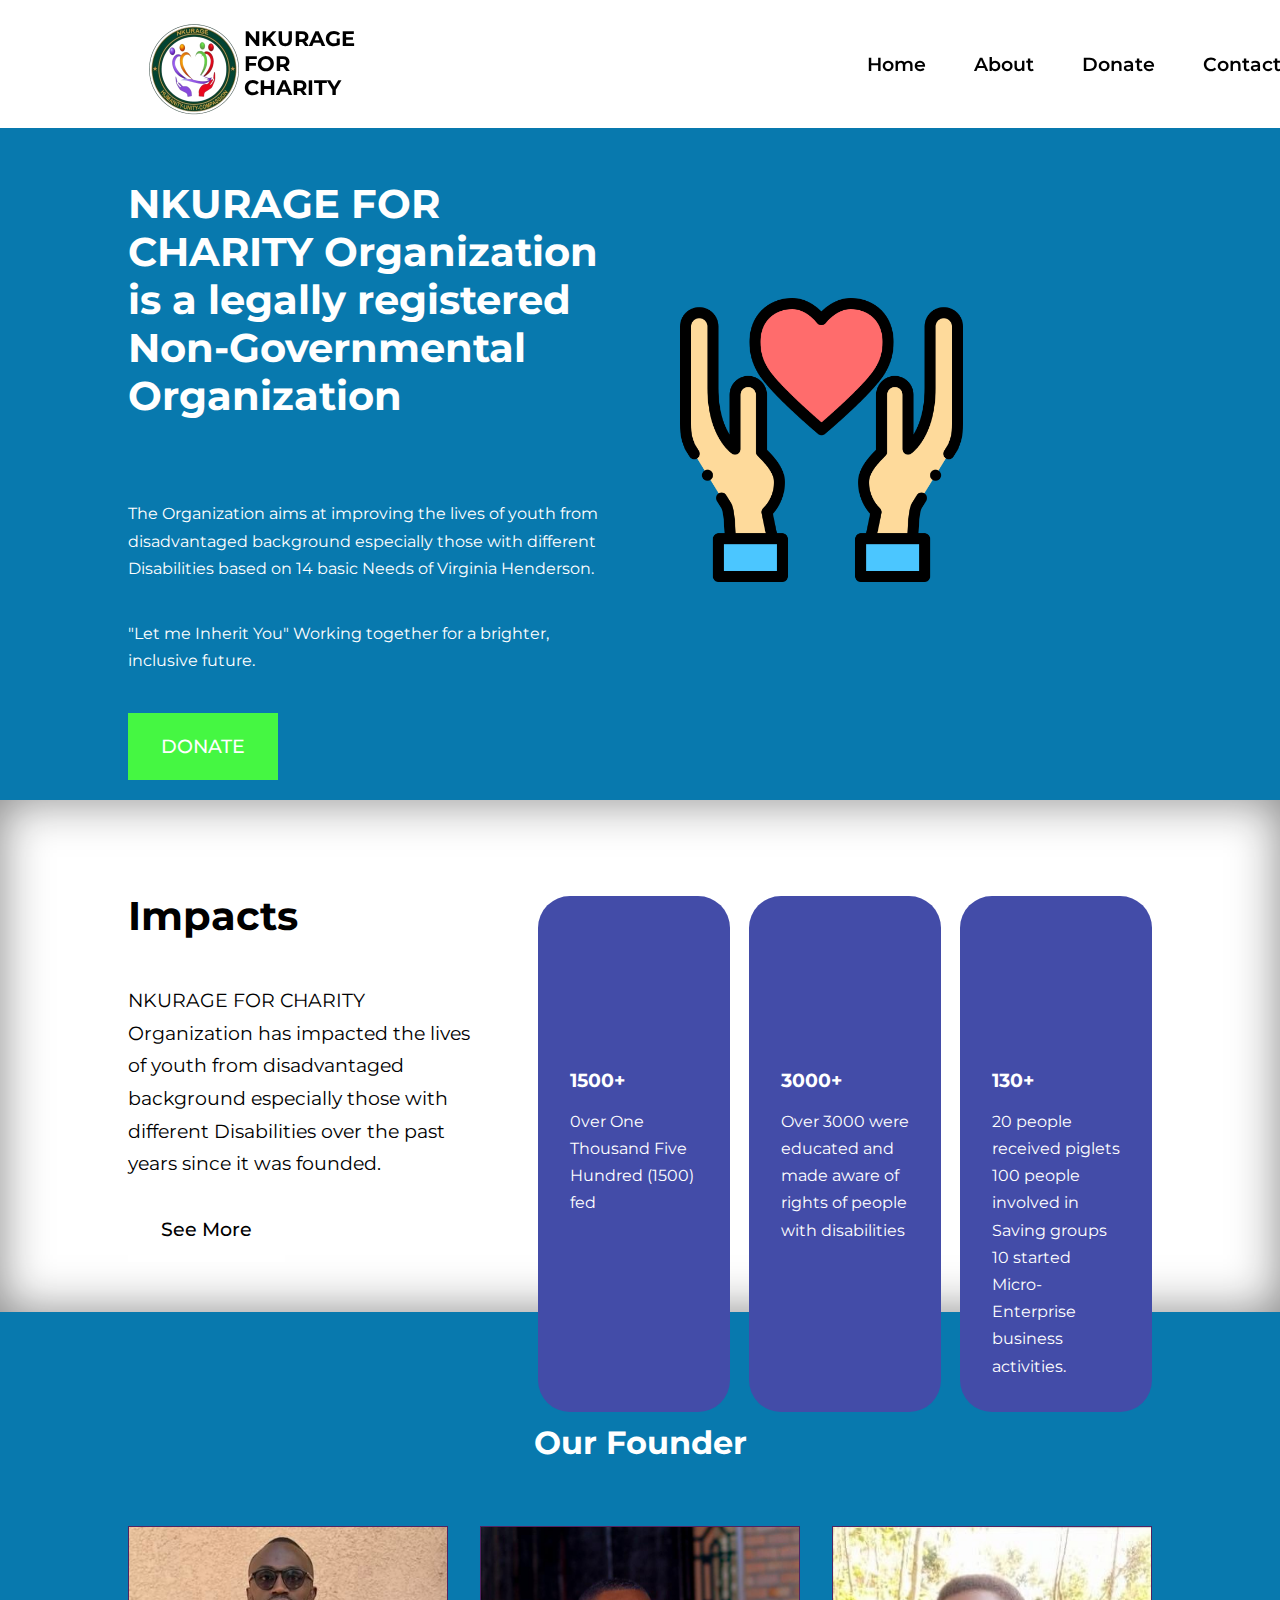
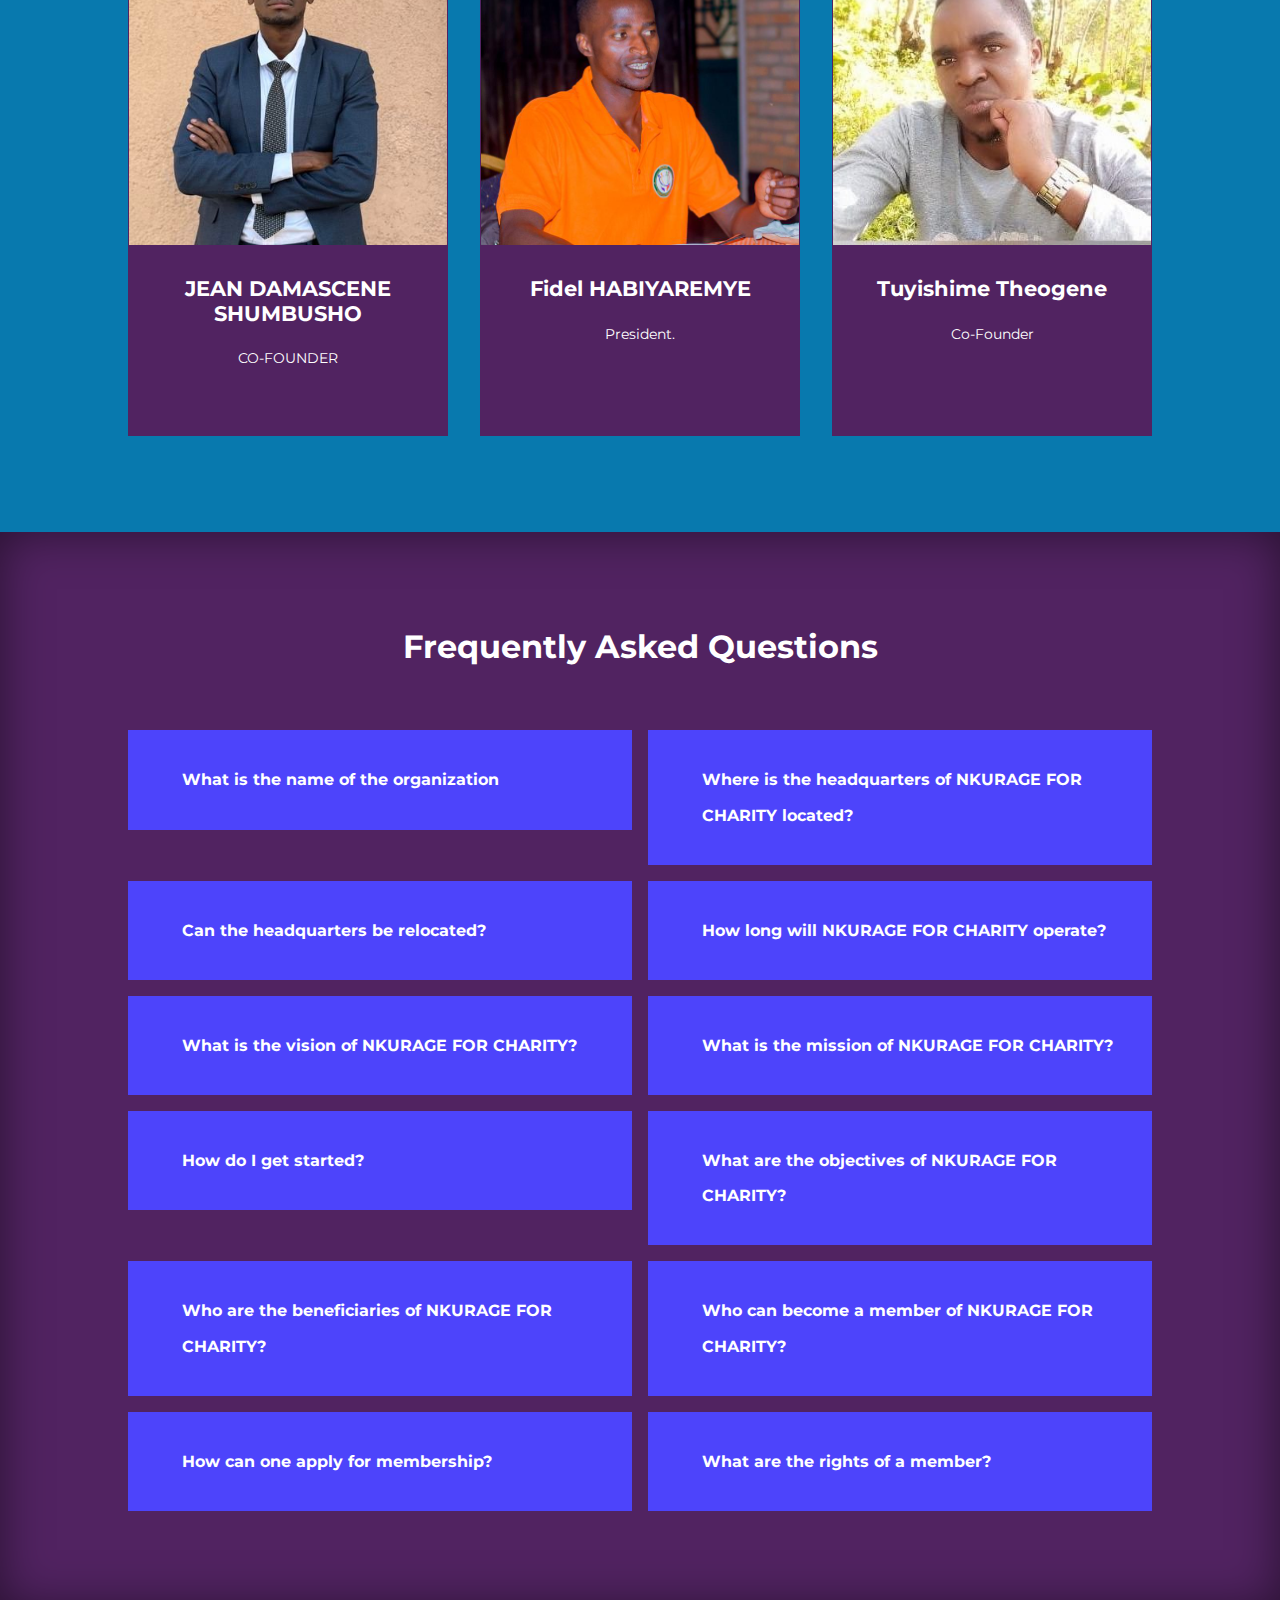
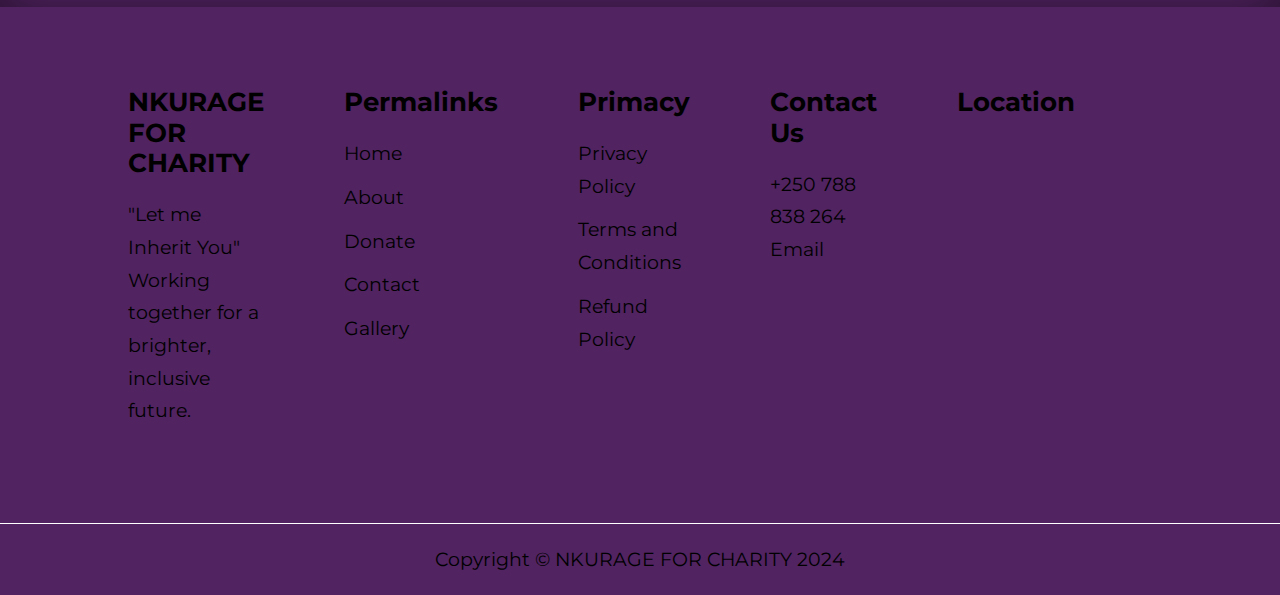
==== index.html @ 0baa81c2 "Add files via upload" ====
<!DOCTYPE html>
<html lang="en">
<head>
    <meta charset="UTF-8">
    <meta name="viewport" content="width=device-width, initial-scale=1.0">
    <title>NKURAGE FOR CHARITY</title>


    <!--ICONSCOUT CDN-->
    <link rel="stylesheet" href="https://unicons.iconscout.com/release/v2.1.6/css/unicons.css">
    <link rel="stylesheet" href="https://unicons.iconscout.com/release/v4.0.0/css/line.css">


    <!--GOOGLE FONTS MONTSERRAT-->
    <link rel="preconnect" href="https://fonts.googleapis.com">
    <link rel="preconnect" href="https://fonts.gstatic.com" crossorigin>
    <link href="https://fonts.googleapis.com/css2?family=Montserrat:ital,wght@0,100..900;1,100..900&display=swap"
     rel="stylesheet">

     <!-- SWIPER JS-->
     <link rel="stylesheet" href="https://cdn.jsdelivr.net/npm/swiper@11/swiper-bundle.min.css"/>


    <link rel="stylesheet" href="style.css">
    
    
</head>
<body>

    
    <!--=============NAVBAR==================-->
    <nav>
        <div class="container nav__container">
            <a href="index.html"><img class="logo-img" src="images/logo1.png"></a>
           <h4 class="logo-name">NKURAGE FOR CHARITY</h4>
           <ul class="nav__menu">
               <li><a href="index.html">Home</a></li>
               <li><a href="about.html">About</a></li>
               <li><a href="donate.html">Donate</a></li>
               <li><a href="contact.html">Contact</a></li>
               
           </ul>
           <button id="open-menu-btn"><i class="uil uil-bars"></i></button>
           <button id="close-menu-btn"><i class="uil uil-multiply"></i></button>
        </div>
    </nav>
    <!--==============END OF NAVBAR==================-->



     <!--=============HEADER==================-->
     <header>
        <div class="container header__container">
            <div class="header__left">
                <h1>
                    NKURAGE FOR CHARITY Organization is a legally registered Non-Governmental
                    Organization
                </h1>
                <p>
                    The Organization aims at improving the lives of youth from 
                    disadvantaged background especially those with 
                    different Disabilities based on 14 basic Needs of Virginia Henderson.
                </p>

                <p>
                    "Let me Inherit You" 
                    Working together for a brighter, inclusive future.
                </p>
                <a href="donate.html" class="btn btn-primary">DONATE</a>
            </div>

            <div class="header__right">
                <div class="header__right-img">
                    <img src="images/charity_svg.png">
                </div>
            </div>
        </div>
    </header>
      <!--============= END OF HEADER ==================-->


    
    
    <!--============= IMPACT SECTION==================-->
    <section class="categories">
        <div class="container categories__container">
            <div class="categories__left">
                <h1>Impacts</h1>
                <p>
                    NKURAGE FOR CHARITY Organization has impacted the lives 
                    of youth from disadvantaged background especially those with different Disabilities
                    over the past years since it was founded.
                </p>
                <a href="https://x.com/Nkurageforcha?t=4lK1_5icQUZsPkHS0rq67g&s=09" target="_blank" class="btn">See More</a>
            </div>

            <div class="categories__right">
                <article class="category">
                    <span class="category__icon">
                        <i class="uil uil-utensils-alt"></i>
                    </span>
                    <h5>1500+</h5>
                    <p>0ver One Thousand Five Hundred (1500) fed</p>
                </article>

                <article class="category">
                    <span class="category__icon">
                        <i class="uil uil-university"></i>
                    </span>
                    <h5>3000+</h5>
                    <p>Over 3000 were educated and made aware of rights of people with disabilities</p>
                </article>

                <article class="category">
                    <span class="category__icon">
                        <i class="uil uil-shop"></i>
                    </span>
                    <h5>130+</h5>
                    <p> 20 people received piglets
                        100 people involved in Saving groups
                        10 started Micro-Enterprise business activities. 
                    </p>
                </article>

            </div>
        </div>
    </section>
    <!--============= END OF IMPACT SECTION ==================-->


    <!--============ POPULAR COURSES SECTION ==========-->
    <section class="courses">
        <h2>Our Founder</h2>
        <div class="container courses__container">
            <article class="course">
                <div class="course__image">
                    <img src="images/CO-F.jpg">
                </div>
                <div class="course__info">
                    <h4>JEAN DAMASCENE SHUMBUSHO</h4>
                   <p>
                    CO-FOUNDER
                   </p>
                </div>
            </article>

            <article class="course">
                <div class="course__image">
                    <img src="images/P-R.jpg">
                </div>
                <div class="course__info">
                    <h4>Fidel HABIYAREMYE</h4>
                    
                   <p>
                    President.
                   </p>
                  
                </div>
            </article>

            <article class="course">
                <div class="course__image">
                    <img src="images/CO-F1.jpg">
                </div>
                <div class="course__info">
                    <h4>Tuyishime Theogene</h4>
                   <p>
                    Co-Founder
                   </p>
                </div>
            </article>
        </div>
    </section>
    <!--============ END POPULAR COURSES SECTION ==========-->




     <!--============ FREQUENTLY ASKED QUESTIONS SECTION ==========-->
     <section class="faqs">
        <h2>Frequently Asked Questions</h2>
        <div class="container faqs__container">
            <article class="faq">
                <div class="faq__icon">
                    <i class="uil uil-plus"></i>
                </div>
                <div class="question__answer">
                    <h4>What is the name of the organization</h4>
                    <p>
                        The organization is called NKURAGE FOR CHARITY
                    </p>
                </div>
            </article>

            <article class="faq">
                <div class="faq__icon">
                    <i class="uil uil-plus"></i>
                </div>
                <div class="question__answer">
                    <h4>Where is the headquarters of NKURAGE FOR CHARITY located?</h4>
                    <p>
                        The headquarters is located in Gitwa Cell, Tumba Sector, Huye District, 
                        Southern Province.
                    </p>
                </div>
            </article>

            <article class="faq">
                <div class="faq__icon">
                    <i class="uil uil-plus"></i>
                </div>
                <div class="question__answer">
                    <h4>Can the headquarters be relocated?</h4>
                    <p>
                        Yes, it can be transferred to any other place in 
                        Rwanda by the decision of 2/3 of the General Assembly.

                    </p>
                </div>
            </article>

            <article class="faq">
                <div class="faq__icon">
                    <i class="uil uil-plus"></i>
                </div>
                <div class="question__answer">
                    <h4>How long will NKURAGE FOR CHARITY operate?</h4>
                    <p>
                        The organization is established for an indefinite period.
                    </p>
                </div>
            </article>

            <article class="faq">
                <div class="faq__icon">
                    <i class="uil uil-plus"></i>
                </div>
                <div class="question__answer">
                    <h4>What is the vision of NKURAGE FOR CHARITY?</h4>
                    <p>
                        The vision is to improve the lives of youth and children, 
                        especially those with disabilities, based on the 14 basic 
                        needs of Virginia Henderson.

                    </p>
                </div>
            </article>

            <article class="faq">
                <div class="faq__icon">
                    <i class="uil uil-plus"></i>
                </div>
                <div class="question__answer">
                    <h4>What is the mission of NKURAGE FOR CHARITY?</h4>
                    <p>
                        Visit the home page of our Website
                        and click the "Get Started" button
                        and enroll in different courses.
                    </p>
                </div>
            </article>

            <article class="faq">
                <div class="faq__icon">
                    <i class="uil uil-plus"></i>
                </div>
                <div class="question__answer">
                    <h4>How do I get started?</h4>
                    <p>
                        The mission is to provide constructive empowerment for sustainable development 
                        projects related to the rights of children, especially those with disabilities, 
                        to change their lives.
                    </p>
                </div>
            </article>

            <article class="faq">
                <div class="faq__icon">
                    <i class="uil uil-plus"></i>
                </div>
                <div class="question__answer">
                    <h4>What are the objectives of NKURAGE FOR CHARITY?</h4>
                    <p>
                        The objectives include increasing awareness of the rights of 
                        people with disabilities, helping children evaluate aspects of the 
                        human mind, and assisting them in finding essentials in their daily lives.
                    </p>
                </div>
            </article>

            <article class="faq">
                <div class="faq__icon">
                    <i class="uil uil-plus"></i>
                </div>
                <div class="question__answer">
                    <h4>Who are the beneficiaries of NKURAGE FOR CHARITY?</h4>
                    <p>
                        The beneficiaries are youth and underprivileged children, 
                        especially those with disabilities.
                    </p>
                </div>
            </article>

            <article class="faq">
                <div class="faq__icon">
                    <i class="uil uil-plus"></i>
                </div>
                <div class="question__answer">
                    <h4>Who can become a member of NKURAGE FOR CHARITY?</h4>
                    <p>
                        The organization consists of members who initiated the idea, 
                        those who joined later, and honorary members approved by the General Assembly.
                    </p>
                </div>
            </article>
            <article class="faq">
                <div class="faq__icon">
                    <i class="uil uil-plus"></i>
                </div>
                <div class="question__answer">
                    <h4>How can one apply for membership?</h4>
                    <p>
                        An applicant must write a letter to the President of the Executive 
                        Committee and submit it to the General Assembly for approval.
                    </p>
                </div>
            </article>
            <article class="faq">
                <div class="faq__icon">
                    <i class="uil uil-plus"></i>
                </div>
                <div class="question__answer">
                    <h4>What are the rights of a member?</h4>
                    <p>
                        Members have the right to vote, attend meetings, and be informed of 
                        all organization activities.
                    </p>
                </div>
            </article>
        </div>
    </section>
    <!--============ END FREQUENTLY ASKED QUESTIONS SECTION ==========-->


    
    <!--============ FOOTER SECTION ==========-->
    <footer>
        <div class="container footer__container">
            <div class="footer__1">
                <a href="index.html" class="footer__logo"><h4>NKURAGE FOR CHARITY</h4></a>
                <p>
                    "Let me Inherit You"  Working together for a brighter, inclusive future.
                </p>
            </div>

            <div class="footer__2">
                <h4>Permalinks</h4>
                <ul class="permalinks">
                    <li><a href="index.html">Home</a></li>
                    <li><a href="about.html">About</a></li>
                    <li><a href="donate.html">Donate</a></li>
                    <li><a href="contact.html">Contact</a></li>
                    <li><a href="gallery.html">Gallery</a></li>
                </ul>
            </div>

            <div class="footer__3">
                <h4>Primacy</h4>
                <ul class="privacy">
                    <li><a href="privacy-policy.html">Privacy Policy</a></li>
                    <li><a href="terms-and-conditions.html">Terms and Conditions</a></li>
                    <li><a href="refund-policy.html">Refund Policy</a></li>
                </ul>
            </div>

            <div class="footer__4">
                <h4>Contact Us</h4>
                <div>
                    <p>+250 788 838 264</p>
                    <a href="mailto:fnkurage.org@gmail.com">Email</a> 
                </div>
                <ul class="footer__socials">
                    <li>
                        <a href="https://www.facebook.com/profile.php?id=100079699895119&mibextid=ZbWKwL" target="_blank"><i class="uil uil-facebook-f"></i></a>
                    </li>
                    <li>
                        <a href="#"><i class="uil uil-instagram-alt"></i></a>
                    </li>
                    <li>
                        <a href="https://x.com/Nkurageforcha?t=4lK1_5icQUZsPkHS0rq67g&s=09" target="_blank"><i class="uil uil-twitter"></i></a>
                    </li>
                    <li>
                        <a href="https://www.linkedin.com/in/nkurage-focha-132544243?utm_source=share&utm_campaign=share_via&utm_content=profile&utm_medium=android_app" target="_blank"><i class="uil uil-linkedin-alt"></i></a>
                    </li>
                </ul>
            </div>

            <div class="footer__3">
                <h4>Location</h4>
                <iframe src="https://www.google.com/maps/embed?pb=!1m18!1m12!1m3!1d510291.3870040892!2d29.592622504720115!3d-2.2829909500322323!2m3!1f0!2f0!3f0!3m2!1i1024!2i768!4f13.1!3m3!1m2!1s0x19c30b9d1957e9d9%3A0xa012b671e53b4bbf!2sTumba%20Sector%20Office!5e0!3m2!1sen!2srw!4v1720086766982!5m2!1sen!2srw" width="200" height="150" style="border:0;" allowfullscreen="" loading="lazy" referrerpolicy="no-referrer-when-downgrade"></iframe>
            </div>
        </div>

        <div class="footer__copyright">
            <small>Copyright &copy; NKURAGE FOR CHARITY 2024</small>
        </div>

    </footer>
    <!--============ END OF FOOTER SECTION ==========-->

    <script src="main.js"></script>

</body>
</html>
---- style.css ----
* {
    margin: 0;
    padding: 0;
    border: 0;
    outline: 0;
    text-decoration: none;
    list-style: none;
    box-sizing: border-box;
}

:root {
    --color-primary: #4d44fb;
    --color-success: #0879ae;
    --color-yello: #f7c94b;
    --color-danger: #45f742;
    --color-white: #fff;
    --color-light: rgba(255, 255, 225, 0.7);
    --color-black: #000;
    --color-bg: #1f2641;
    --color-bg1: #512361;
    --color-bg2: #434ca8;
    --color-bg: #1f2641;

    --container-width-lg:80%;
    --container-width-md:90%;
    --container-width-sm:94%;

    --transition: all 400ms ease;   
}

body {
    font-family: 'Montserrat', sans-serif;
    line-height: 1.7;
    color: var(--color-white);
    background: var(--color-success);
}

.container {
    width: var(--container-width-lg);
    margin:0 auto; 
}

section {
    padding: 6rem 0;
}

section h2 {
    text-align: center;
    margin-bottom: 4rem;
}

h1, h2, h3, h4, h5{
    line-height: 1.2;
}

h1 {
    font-size: 2.5rem;
}

h2 {
    font-size: 2rem;
}
h3 {
    font-size: 1.6rem;
}
h4 {
    font-size: 1.3rem;
}

a {
    color: var(--color-white);
}

img {
    width: 100%;
    display: block;
    object-fit: cover;
}

.btn {
    display: inline-block;
    background: var(--color-white);
    color: var(--color-black);
    padding: 1rem 2rem;
    border: 1px solid transparent;
    font-weight: 500;
    transition: var(--transition);
    font-size: 1.2rem;
}

.btn:hover {
    background: transparent;
    color: var(--color-black);
    border-color: var(--color-black);
    border-radius: 10px;
}

.btn-primary {
    background: var(--color-danger);
    color: var(--color-white);
}


/*========================= NAVBAR ======================*/
nav {
    background: var(--color-white);
    width: 100vw;
    height: 8rem;
    position: fixed;
    top: 0;
    z-index: 11;
}

/*change navbar styles on scroll using javascript*/
/* .window-scroll {
    background: var(--color-primary);
    box-shadow: 0 1rem 2rem rgba(0, 0, 0, 0.2);
} */

.nav__container {
    height: 100%;
    display: flex;
    justify-content: space-between;
    align-items: center;
}

nav button {
    display: none;
}

#open-menu-btn {
    color: var(--color-black);
}

#close-menu-btn {
    color: var(--color-black);
}

.nav__menu {
    display: flex;
    align-items: center;
    gap: 3rem;
}

.logo-img {
    width: 100px;
    margin: 0.8rem 0 0 1rem;

}

.logo-name {
    color: var(--color-black);
    margin-right: 50%;
}

.nav__menu a {
    font-size: 1.2rem;
    font-weight: 600;
    transition: var(--transition);
    color: var(--color-black);
}

.nav__menu a:hover {
    color: var(--color-primary);
}

/* ========== HEADER ========== */
header {
    position: relative;
    top: 5rem;
    overflow: hidden;
    height: 80vh;
    margin-bottom: 5rem;
}

.header__container {
    display: grid;
    grid-template-columns: 1fr 1fr;
    align-items: center;
    gap: 5rem;
    height: 100%;
}
.header__left {
    margin-top: 5rem;
}
.header__left p {
    margin: 1rem 0 2.4rem;
}

.header__left h1 {
    margin-bottom: 5rem;
}

.header__right-img img {
    width: 60%;
}

/* ========================= IMPACTS ====================== */
.categories {
    background: var(--color-white);
    height: 32rem;
    box-shadow: inset 0 0 3rem rgba(13, 13, 13, 0.5);
}

.categories h1 {
    line-height: 1;
    margin-bottom: 3rem;
}

.categories__container {
    display: grid;
    grid-template-columns: 40% 60%;
}

.categories__left {
    margin-right: 4rem;
}

.categories__left p {
    margin: 1rem 0 1rem;
    color: var(--color-black);
    font-size: 1.2rem;
}

.categories__left h1 {
    color: var(--color-black);
}

.categories__right {
    display: grid;
    grid-template-columns: repeat(3, 1fr);
    gap: 1.2rem;
    
}

.category {
    background: var(--color-bg2);
    padding: 2rem;
    border-radius: 2rem;
    transition: var(--transition)
}

.category:hover {
    box-shadow: 0 3rem 3rem rgba(0, 0, 0, 0.3);
    z-index: 1;
}

.category__icon {
    padding: 0.7rem;
    font-size: 4rem;
    
    
}

.category h5 {
    margin: 2rem 0 1rem;
    font-size: 1.2rem;
    
}

.category p {
    font-size: 1rem;
}


/* ========================= POPULAR COURSES ====================== */
.courses {
    margin-top: 1rem;
}

.courses__container {
    display: grid;
    grid-template-columns: repeat(3, 1fr);
    gap: 2rem;
}

.course {
    background: var(--color-bg1);
    text-align: center;
    border: 1px solid transparent;
    transition: var(--transition);
}

.course:hover {
    background: transparent;
    border-color: var(--color-primary);
}

.course__info {
    padding: 2rem;
}

.course__info p {
    margin: 1.2rem 0 2rem;
    font-size: 0.9rem;
}


/* ========================= FREQUENTLY ASKED QUESTION ====================== */
.faqs {
    background: var(--color-bg1);
    box-shadow: inset 0 0 3rem rgba(0, 0, 0, 0.5);
}

.faqs__container {
    display: grid;
    grid-template-columns: 1fr 1fr;
    gap: 1rem;
}
.faq {
    padding: 2rem;
    display: flex;
    align-items: center;
    gap: 1.4rem;
    height: fit-content;
    background: var(--color-primary);
    cursor: pointer;
}

.faq h4 {
    font-size: 1rem;
    line-height: 2.2;
}

.question__answer {
    font-size: 1.1rem;
}

.faq__icon {
    align-self: flex-start;
    font-size: 1.2rem;
}

.faq p {
    margin-top: 0.8rem;
    display: none;
}

.faq.open p {
    display: block;
}


/* ========================= FOOTER ====================== */
footer {
    background: var(--color-bg1);
    padding-top: 5rem;
    font-size: 0.9rem;
}

.footer__container {
    display: grid;
    grid-template-columns: repeat(5, 1fr);
    gap: 5rem;
}

.footer__container > div h4 {
    margin-bottom: 1.2rem;
}

.footer__1 p {
    margin: 0 0 2rem;
    color: var(--color-black);
    font-size: 1.2rem;
}

.permalinks li a {
    color: var(--color-black);
    font-size: 1.2rem;
}

.footer__2 h4 {
    color: var(--color-black);
    font-size: 1.6rem;
}

.footer__3 li a {
    color: var(--color-black);
    font-size: 1.2rem;
}

.footer__3 h4 {
    color: var(--color-black);
    font-size: 1.6rem;
}

.footer__4 p  {
    color: var(--color-black);
    font-size: 1.2rem;
}

.footer__4 a  {
    color: var(--color-black);
    font-size: 1.2rem;
}

.footer__4 a:hover  {
    text-decoration: underline;
}

.footer__logo h4 {
    color: var(--color-black);
    font-size: 1.6rem;
}

.footer__4 h4 {
    color: var(--color-black);
    font-size: 1.6rem;
}

.footer__4 li a {
    color: var(--color-black);
}

footer ul li {
    margin-bottom: 0.7rem;
}

.footer__copyright small {
    color: var(--color-black);
    font-size: 1.2rem;
}

footer ul li a:hover {
    text-decoration: underline;
}

.footer__socials {
    display: flex;
    gap: 1rem;
    font-size: 1.7rem;
    margin-top: 2rem;
}

.footer__copyright {
    text-align: center;
    margin-top: 4rem;
    padding: 1.2rem 0;
    border-top: 1.5px solid var(--color-white);
}





/* ========== ABOUT PAGE [MISSION AND VISION] ============ */
.about__achievements {
    margin-top: 6rem;
}

.about__achievements-left {
    margin-top: 7rem;
}

.about__achievements-container {
    display: grid;
    grid-template-columns: 40% 60%;
    gap: 5rem;
}

.about__achievements-right > p {
    margin: 1.6rem 0 2.5rem;
    font-size: 1.5rem;
}

.achievements__cards {
    display: grid;
    grid-template-columns: repeat(3, 1fr);
    gap: 1.5rem;
}

.achievement__card {
    background: var(--color-bg1);
    padding: 1.6rem;
    border-radius: 1rem;
    text-align: center;
    transition: var(--transition);
} 

.achievement__card:hover {
    background: var(--color-bg2);
    box-shadow: 0 3rem 3rem rgba(0, 0, 0, 0.3);
}

.achievement__icon {
    background: var(--color-danger);
    padding: 0.6rem;
    border-radius: 1rem;
    display: inline-block;
    margin-bottom: 2rem;
    font-size: 2rem;
}

.achievement__card:nth-child(2) .achievement__icon {
    background: var(--color-success);
}

.achievement__card:nth-child(3) .achievement__icon {
    background: var(--color-primary);
}

.achievement__card p {
    margin-top: 1rem;
}


/* ========== OUR STORY ============ */
.our__story {
    margin-top: 6rem;
    background: var(--color-bg1);
}

.our__story1 > p {
    font-size: 1.3rem;
    margin-top: 1rem;
    color: var(--color-whitew);
}


/*======== CONTACT ========*/

.contact__container {
    background: var( --color-bg1);
    padding: 4rem;
    display: grid;
    grid-template-columns: 40% 60%;
    gap: 4rem;
    height: 35em;
    margin: 9rem auto;
    border-radius: 1rem;
}

/* ===== ASIDE ==== */
.contact__aside {
    background: var(--color-success);
    padding: 3rem;
    border-radius: 1rem;
    position: relative;
    bottom: 10rem;
}

.aside__image {
    width: 12rem;
    margin-bottom: 2rem;
}

.contact__aside h2 {
    text-align: left;
    margin-bottom: 1rem;
}

.contact__aside p {
    font-size: 0.9rem;
    margin-bottom: 2rem;
}

.contact__details li {
    display: flex;
    gap: 1rem;
    text-align: center;
    margin-bottom: 1rem;
}

.contact__socials {
    display: flex;
    gap: 0.8rem;
    margin-top: 3rem;
}

.contact__socials a {
    background: var(--color-bg1);
    color: black;
    padding: 1rem;
    border-radius: 50%;
    font-size: 1.7rem;
    transition: var(--transition);
}

.contact__socials a:hover {
    background: transparent;
}

/* ===== FORM ==== */
.contact__form {
    display: flex;
    flex-direction: column;
    gap: 1.2rem;
    margin-right: 4rem;
}

.form__name {
    display: flex;
    gap: 1.2rem;
}

.contact__form input[type="text"] {
    width: 50%;
}

input, textarea {
    width: 100%;
    padding: 1rem;
    background: rgb(148, 148, 148);
    color: var(--color-white);
    font-size: 1.2rem;
    
}

.contact__form .btn {
    width: max-content;
    cursor: pointer;
    
}

/* ======== OUR TEAM SECTION STYLES ============ */
.team {
    background: var(--color-success);
    box-shadow: inset 0 0 3rem rgba(0, 0, 0, 0.5);
}

.team__container {
    display: grid;
    grid-template-columns: repeat(3, 1fr);
    gap: 2rem;
}

.team__member {
    background: var(--color-bg1);
    padding: 2rem;
    border: 1px solid transparent;
    transition: var(--transition);
    position: relative;
    overflow: hidden;
    border-radius: 1rem;
}

.team__member:hover {
    background: transparent;
    border-color: var(--color-primary);
}

.team__member-image {
    filter: saturate(0);
}

.team__member:hover .team__member-image {
    filter: saturate(1);
}

.team__member .team__member-info p{
    color: var(--color-black);
    font-size: 1.1rem;
    font-weight: 500;
}

.team__member-info * {
    text-align: center;
    margin-top: 1.4rem;
}

.team__member-info p {
    color: var(--color-light);
}

.team__member-socials {
    position: absolute;
    top: 50%;
    transform: translateY(-50%);
    right: -100%;
    display: flex;
    flex-direction: column;
    background: var(--color-primary);
    border-radius: 1rem 0 0 1rem;
    box-shadow: -2rem 0 2rem rgba(0, 0, 0, 0.3) ;
    transition: var(--transition);
}

.team__member:hover .team__member-socials {
    right: 0;
}

.team__member-socials a {
    padding: 1rem;
}


/*=========== DONATE SECTION ============*/
.image{
    display: flex;
    justify-content: center;
    align-items: center;
    height: 90vh;
}

.image img {
    max-width: 50%;
}

.button__d {
    display: flex;
    justify-content: center;
    align-items: center;
}

.donate__btn {
    padding: 1.5rem;
    font-size: 1.2rem;
    border-radius: 1rem;
    background-color: var(--color-bg1);
    color: var(--color-white);
    font-weight: 550;
    transition: var(--transition);
}

.donate__btn:hover {
    border-radius: 1.5rem;
    cursor: pointer;
}

.opt {
    display: flex;
    justify-content: center;
    align-items: center;
}

.dot {
    display: flex;
    justify-content: center;
    align-items: center;
}

.dot_bnt {
    padding: 1.2rem;
    font-size: 1.2rem;
    border-radius: 1rem;
    transition: var(--transition);
}

.dot_bnt:hover {
    background-color: var(--color-bg1);
    cursor: pointer;
    border-radius: 1.5rem;
    color: var(--color-white);
}

.form__donate {
    display: flex;
    flex-direction: column;
    gap: 1.2rem;
    margin-right: 4rem;
}

/* ===== PRIVICY POLICY ====== */
.priv-policy_head {
    background: var(--color-bg1);
}

.p-p_head {
    margin-top: 15rem;
 
}

.p-p_head h1 {
    font-size: 4rem;
    font-weight: 450;
    letter-spacing: 0.4rem;
}
/*---privicy policy body ----*/
.priv-policy_body {
    background: var(--color-white);
}

.intro {
    color: var(--color-black);
}

.intro h5 {
    margin-bottom: 1.5rem;
    font-weight: 450;
    letter-spacing: 0.2rem;
    font-size: 2rem;
    color: var(--color-bg1);
    
}

.intro p {
    font-size: 1.3rem;
    font-weight: 450;
}

.info h5 {
    margin-bottom: 1.5rem;
    font-weight: 450;
    letter-spacing: 0.2rem;
    font-size: 2rem;
    color: var(--color-black);
}

.info {
    color: var(--color-black);
}

.info h4 {
    font-size: 1.7rem;
    font-weight: 500;
    margin-bottom: 1rem;
    text-decoration: underline;
}

.info p {
    font-size: 1.3rem;
    font-weight: 450;
}

.info p span {
    font-size: 1.3rem;
    font-weight: 600;
    color: var(--color-bg1);
}

.info a {
    color: var(--color-bg1);
    text-decoration: underline;
    font-weight: 600;
}


/* ===== TERMS AND CONDITIONS ====== */
.terms-condition_head {
    background: var(--color-bg1);
}

.t-c_head {
    margin-top: 15rem;
 
}

.t-c_head h1 {
    font-size: 4rem;
    font-weight: 450;
    letter-spacing: 0.4rem;
}
/*---privicy policy body ----*/
.terms-condition_body {
    background: var(--color-white);
}

.terms-condi {
    color: var(--color-black);
}

.terms-condi h5 {
    margin-bottom: 1.5rem;
    font-weight: 450;
    letter-spacing: 0.2rem;
    font-size: 2rem;
    color: var(--color-bg1);
    
}

.terms-condi p {
    font-size: 1.3rem;
    font-weight: 450;
}

.t-c-info h5 {
    margin-bottom: 1.5rem;
    font-weight: 450;
    letter-spacing: 0.2rem;
    font-size: 2rem;
    color: var(--color-black);
}

.t-c-info {
    color: var(--color-black);
}


.t-c-info p {
    font-size: 1.3rem;
    font-weight: 450;
}

.t-c-info p span {
    font-size: 1.3rem;
    font-weight: 600;
    color: var(--color-bg1);
}

.t-c-info a {
    color: var(--color-bg1);
    text-decoration: underline;
    font-weight: 600;
}

/* ===== REFUND POLICY ====== */
.refund-policy_head {
    background: var(--color-bg1);
}

.r-p_head {
    margin-top: 15rem;
}

.r-p_head h1 {
    font-size: 4rem;
    font-weight: 450;
    letter-spacing: 0.4rem;
}
/*---privicy policy body ----*/
.refund-policy_body {
    background: var(--color-white);
}

.r-p-intro {
    color: var(--color-black);
}

.r-p-intro h5 {
    margin-bottom: 1.5rem;
    font-weight: 450;
    letter-spacing: 0.2rem;
    font-size: 2rem;
    color: var(--color-bg1);
    
}

.r-p-intro p {
    font-size: 1.3rem;
    font-weight: 450;
}

.r-p-info h5 {
    margin-bottom: 1.5rem;
    font-weight: 450;
    letter-spacing: 0.2rem;
    font-size: 2rem;
    color: var(--color-black);
}

.r-p-info {
    color: var(--color-black);
}

.r-p-info h4 {
    font-size: 1.7rem;
    font-weight: 500;
    margin-bottom: 1rem;
    text-decoration: underline;
}

.r-p-info p {
    font-size: 1.3rem;
    font-weight: 450;
}

.r-p-info span {
    font-size: 1.3rem;
    font-weight: 600;
    color: var(--color-bg1);
}

.r-p-info a {
    color: var(--color-bg1);
    text-decoration: underline;
    font-weight: 600;
}

/*===== Gallery ====== */
.gallery_head {
    background: var(--color-bg1);
}

.gall_head {
    margin-top: 15rem;
}

.gall {
    margin-top: 1.5rem;
}

.gallery_container {
    display: grid;
    grid-template-columns: repeat(5, 1fr);
    gap: 1rem;
    
}

.gallery {
    background: var(--color-white);
    
}

.gall_img img {
    border-radius: 1.5rem;
}

.gall_img:hover {
    cursor: pointer;
}






/* ================ MEDIA QUERIES (TABLETS) ==============*/
@media screen and (max-width: 1024px) {
    .container {
        width: var(--container-width-md);
    }

    h1 {
        font-size: 2.2rem;
    }

    h2 {
        font-size: 1.7rem;
    }

    h3 {
        font-size: 1.4rem;
    }

    h4 {
        font-size: 1.2rem;
    }

    /*========= NAVBAR ===========*/
    nav button {
        display: inline-block;
        background: transparent;
        font-size: 1.8rem;
        color: var(--color-white);
        cursor: pointer;
    }

    nav button#close-menu-btn {
        display: none;
    }

    .nav__menu {
        position: fixed;
        top: 5rem;
        right: 5%;
        height: fit-content;
        width: 18rem;
        flex-direction: column;
        gap: 0;
        display: none;
    }

    .nav__menu li {
        width: 100%;
        height: 5.8rem;
        animation: animateNavItems 400ms linear forwards;
        transform-origin: top right;
        opacity: 0;
    }

    .nav__menu li:nth-child(2) {
        animation-delay: 200ms;
    }

    .nav__menu li:nth-child(3) {
        animation-delay: 400ms;
    }

    .nav__menu li:nth-child(4) {
        animation-delay: 600ms;
    }

    @keyframes animateNavItems {
        0% {
            transform: rotateZ(-90deg) rotateX(90deg) scale(0.1);
        }
        100% {
            transform: rotateZ(0) rotateX(0) scale(1);
            opacity: 1;
        }
    }

    .nav__menu li a {
        background: var(--color-primary);
        box-shadow: -4rem 6rem 18rem rgba(0, 0, 0, 0.6);
        width: 100%;
        height: 100%;
        display: grid;
        place-items: center;
    }

    .nav__menu li a:hover {
        background: var(--color-bg2);
        color: var(--color-white);
    }

      /*========= HEADER ===========*/
      header {
        height: 87vh;
        margin-bottom: 3rem;
      }

      .header__container {
        gap: 3rem;
        padding-bottom: 2rem;
      }

      .header__left h1 {
        font-size: 1.2rem;
        margin-bottom: 2rem;
      }

      /*========= CATEGORIES ===========*/
      .categories {
        height: auto;
      }

      .categories__container {
        grid-template-columns: 1fr;
        gap: 3rem;
      }

      .categories__left {
        margin-right: 0;
      }

      /*========= POPULAR COURSES ===========*/
      .courses {
        margin-top: 0;
      }

      .courses__container {
        grid-template-columns: 1fr 1fr;
      }

      .gallery {
        margin-top: 0;
      }

      .gallery__container {
        grid-template-columns: 1fr 1fr;
      }

      /*========= FREQUENTLY ASKED QUESTIONS ===========*/
      .faqs__container {
        grid-template-columns: 1fr;
      }

      .faq {
        padding: 1.5rem;
      }

      /*========= FOOTER ===========*/
      .footer__container {
        grid-template-columns: 1fr 1fr;
      }
}

/*========= MEDIA QUERIES (PHONES) ===========*/
@media screen and (max-width: 600px) {
     .container {
        width: var(--container-width-sm);
     }

     /*========= NAVBAR ===========*/
     .nav__menu {
        right: 3%;
     }
     
     /*========= HEADER ===========*/
     header {
        height: 100vh;
     }
     .header__container {
        grid-template-columns: 1fr;
        text-align: center;
        margin-top: 0;
     }

     .header__left p {
        margin-bottom: 1.3rem;
        font-size: 0.6rem;
     }

     .header__left h1 {
        font-size: 0.rem;
        margin-bottom: 2rem;
     }


     /*========= CATEGORIES ===========*/
     .categories__right {
        grid-template-columns: 1fr 1fr;
        gap: 0.7rem;
     }

     .category {
        padding: 1rem;
        border-radius: 1rem;
     }

     .category__icon {
        margin-top: 4px;
        display: inline-block;
     }

     /*========= POPULAR COURSES ===========*/
     .gallery_container {
        grid-template-columns: 1fr;
     }

     .courses__container {
        grid-template-columns: 1fr;
      }


     /*========= FOOTER ===========*/
     .footer__container {
        grid-template-columns: 1fr;
        text-align: center;
        gap: 2rem;
     }

     .footer__1 p {
        margin: 1rem auto;
     }

     .footer__socials {
        justify-content: center;
     }
}



/* ========== ABOUT MEDIA QUERIES (TABLETS) ============ */
@media screen and (max-width: 1024px) {
    /* ==== ACHIEVEMENTS ==== */
    .about__achievements {
        margin-top: 2rem;
    }

    .about__achievements-container {
        grid-template-columns: 1fr;
        gap: 4rem;
    }

    .about__achievements-left {
        width: 80%;
        margin: 0 auto;
    }

     /* ==== TEAM ==== */
     .team__container {
        grid-template-columns: repeat(3, 1fr);
        gap: 1.5rem;
     }

     .team__member {
        padding: 1rem;
     }
}

/* ========== MEDIA QUERIES (PHONES) ============ */
@media screen and (max-width: 600px) {
    .achievements__cards {
        grid-template-columns: 1fr 1fr;
        gap: 0.7rem;
    }

    .team__container {
        grid-template-columns: 1fr 1fr;
        gap: 0.7rem;
    }

    .team__member {
        padding: 0;
    }

    .team__member p {
        margin-bottom: 1.5rem;
    }
}


/* ========== CONTACT MEDIA QUERIES (TABLETS) ============ */
@media screen and (max-width: 1024px) {
    .contact {
        padding-bottom: 0;
    }

    .contact__container {
        gap: 1.5rem;
        margin-top: 3rem;
        height: auto;
        padding: 1.5rem;
    }

    .contact__aside {
        width: auto;
        padding: 1.5rem;
        bottom: 0;
    }

    .contact__form {
        align-self: center;
        margin-right: 1.5rem;
    }
}

/* ===== MEDIA QUERIES (PHONES) ==== */
@media screen and (max-width: 600px) {
    .contact__container {
        grid-template-columns: 1fr;
        gap: 3rem;
        margin-top: 0;
        padding: 0;
    }

    .contact__form {
        margin: 0 1.5rem 3rem;
    }

    .form__name {
        flex-direction:column;
    }

    .form__name input[type="text"] {
        width: 100%;
    }
}

/* Gallery */
@media screen and (max-width: 1024px) {
    .gallery_container {
        grid-template-columns:  1fr 1fr;
    }
}

@media screen and (max-width: 600px) {
    .gallery_container {
        grid-template-columns:  1fr 1fr;
    }
}
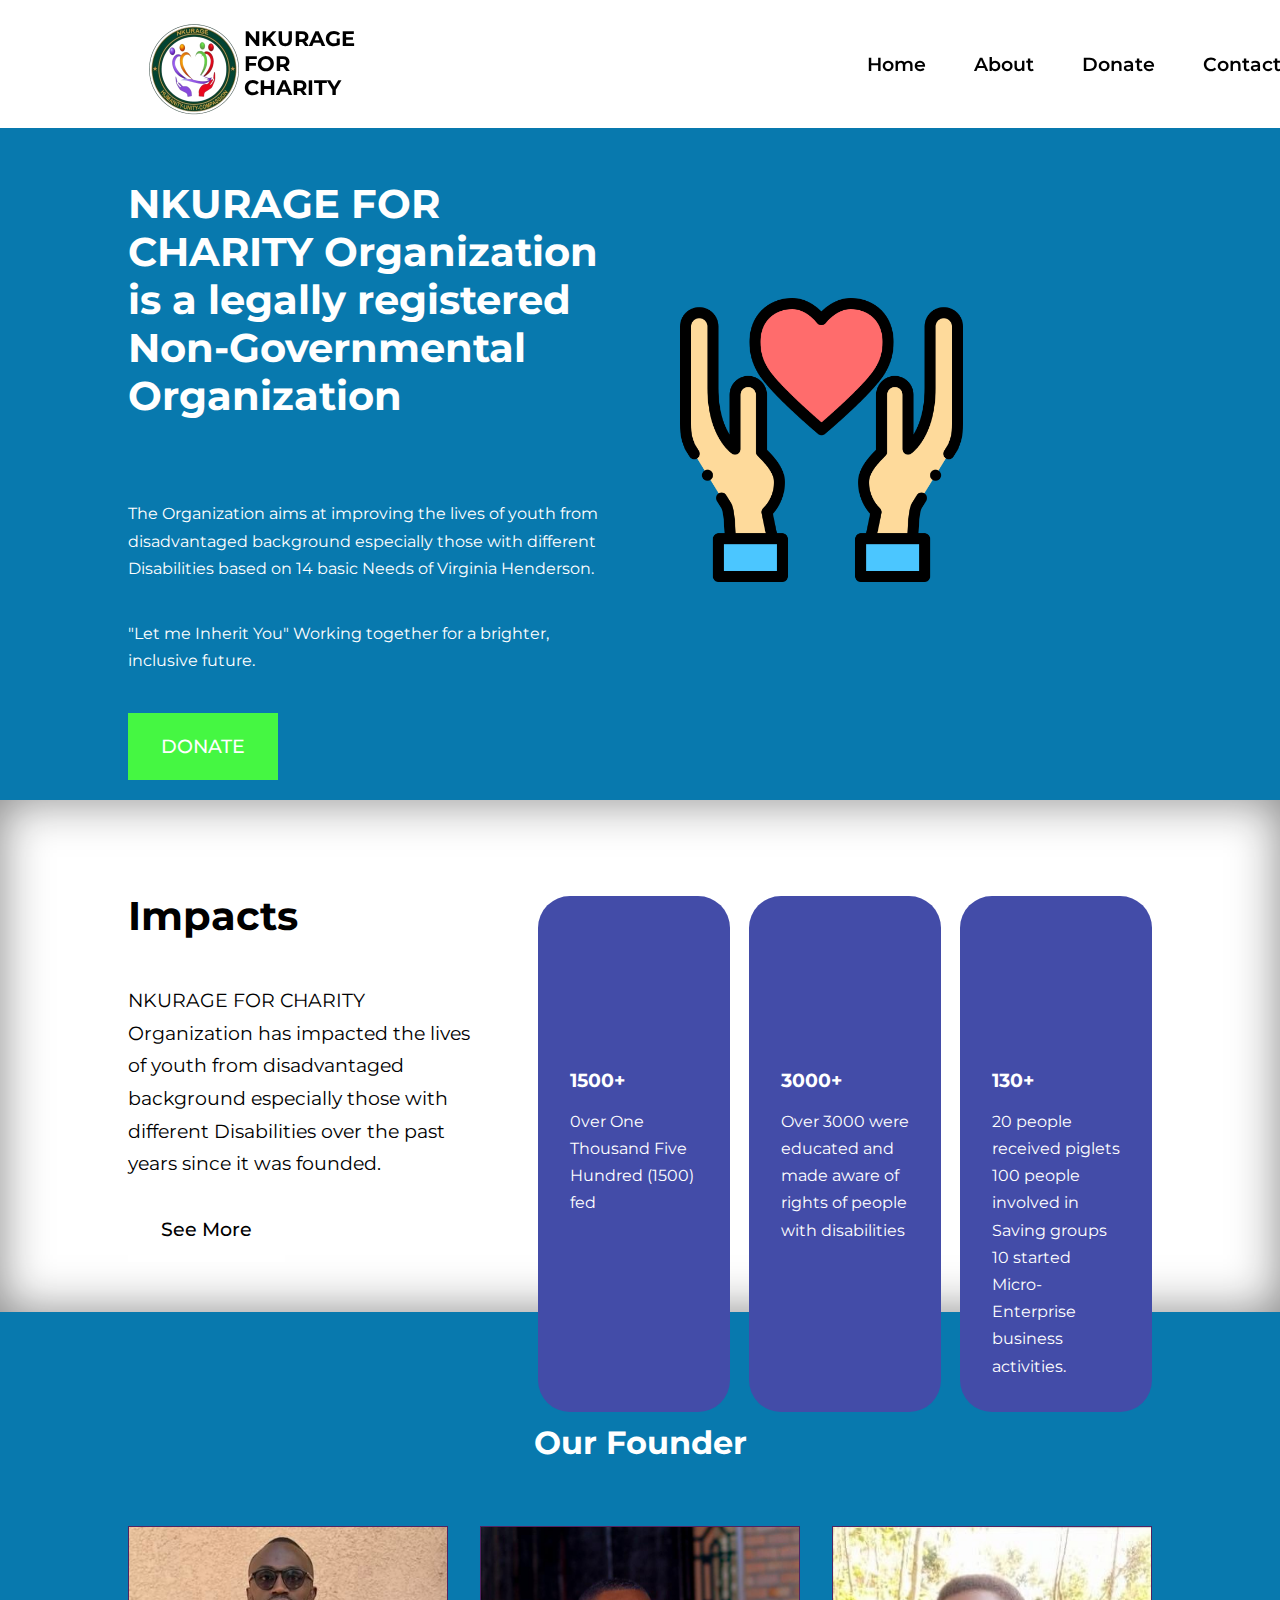
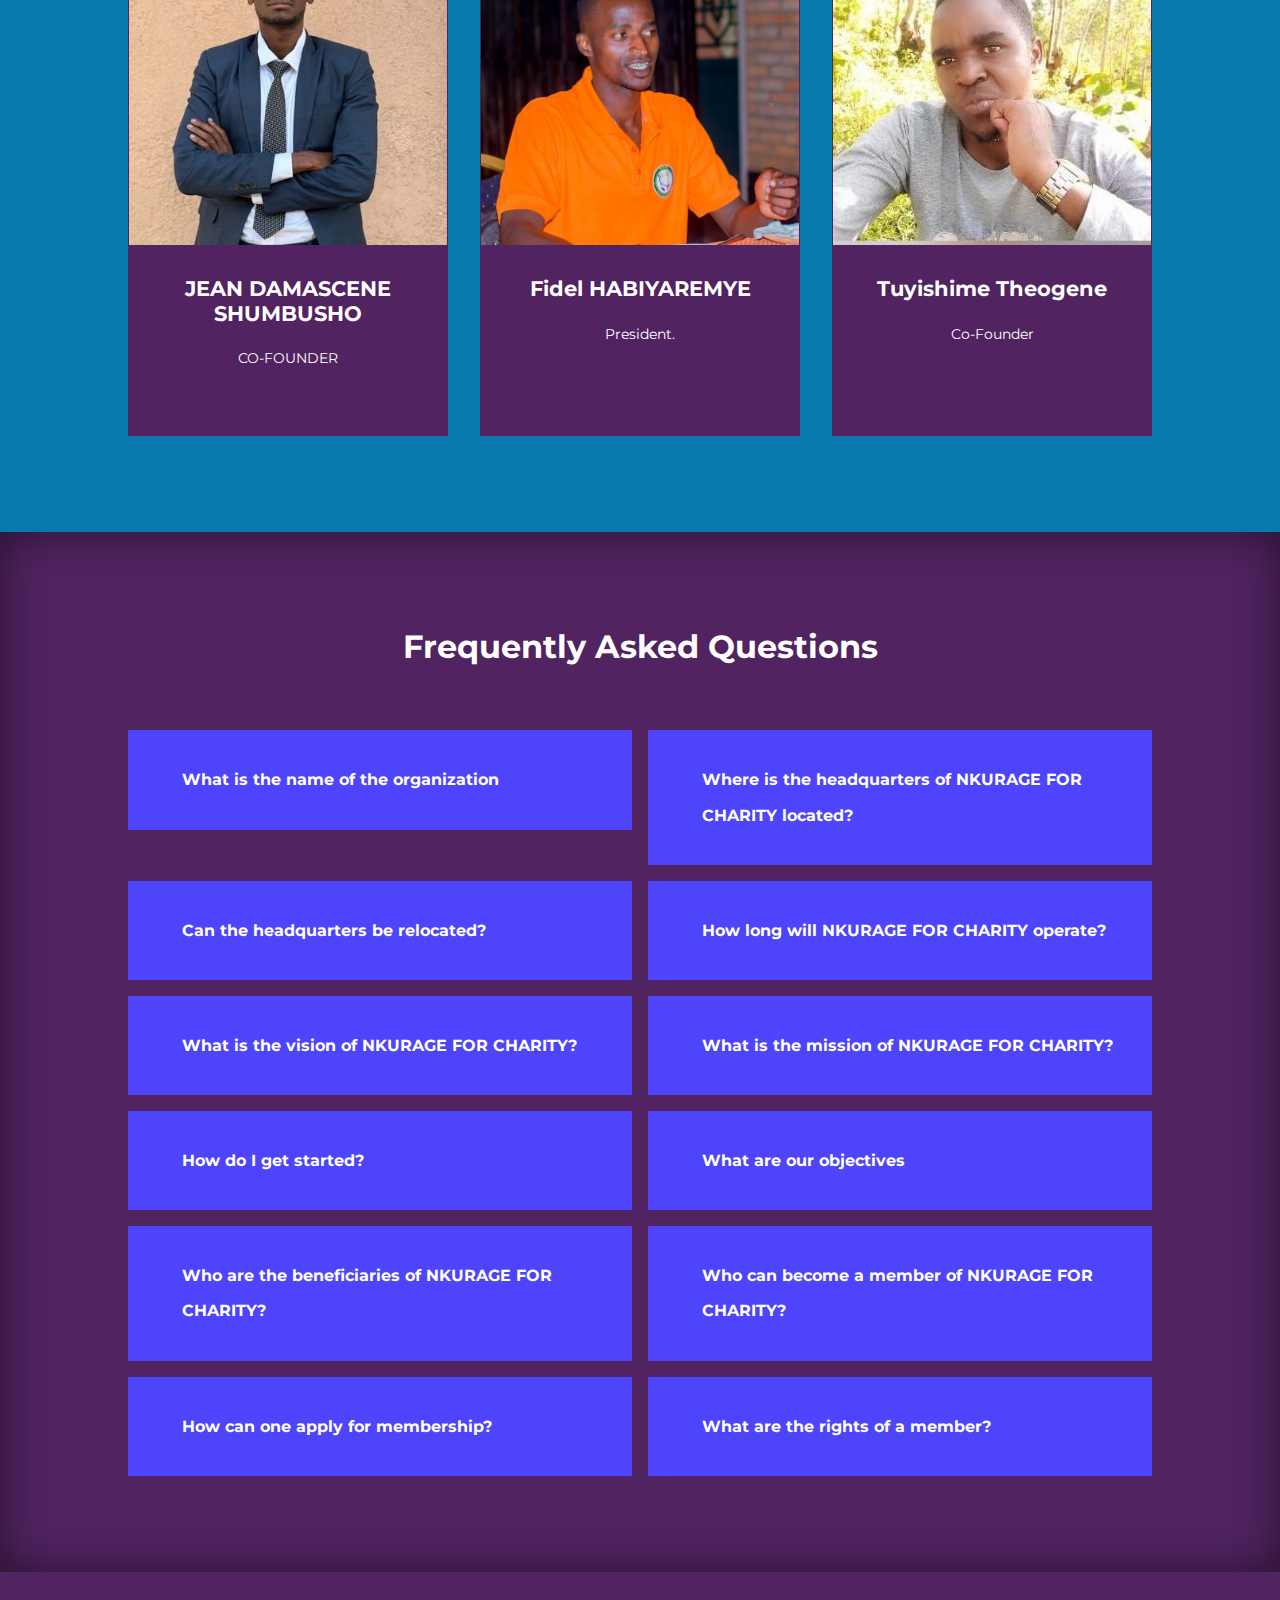
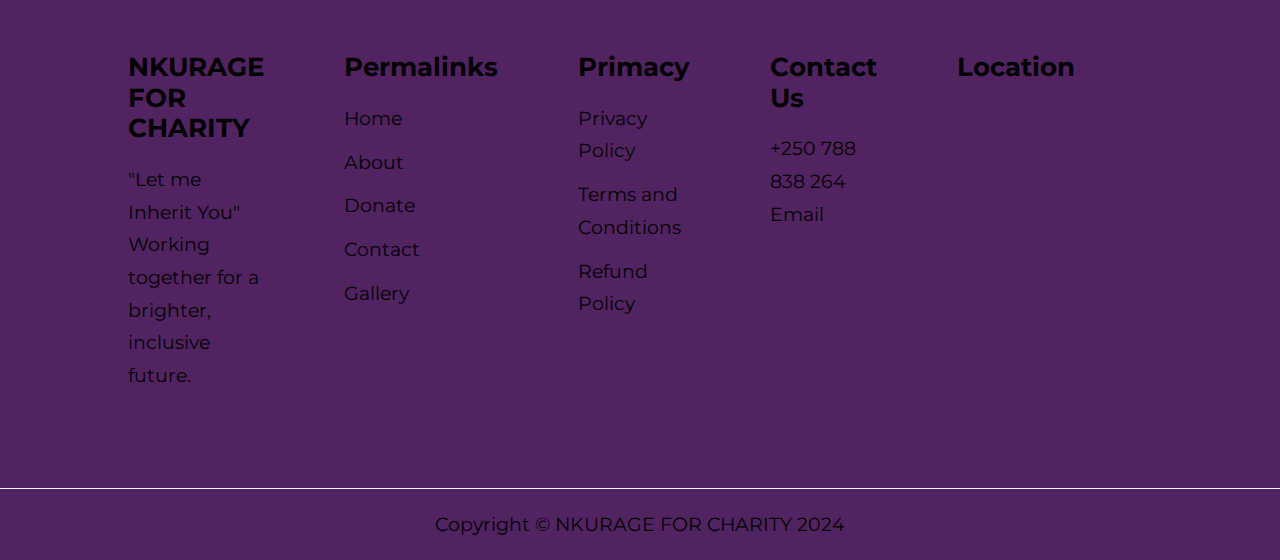
==== commit 49f4d149: "Update index.html" ====
--- a/index.html
+++ b/index.html
@@ -279,7 +279,7 @@
                     <i class="uil uil-plus"></i>
                 </div>
                 <div class="question__answer">
-                    <h4>What are the objectives of NKURAGE FOR CHARITY?</h4>
+                    <h4>What are our objectives</h4>
                     <p>
                         The objectives include increasing awareness of the rights of 
                         people with disabilities, helping children evaluate aspects of the 
@@ -411,4 +411,4 @@
     <script src="main.js"></script>
 
 </body>
-</html>+</html>
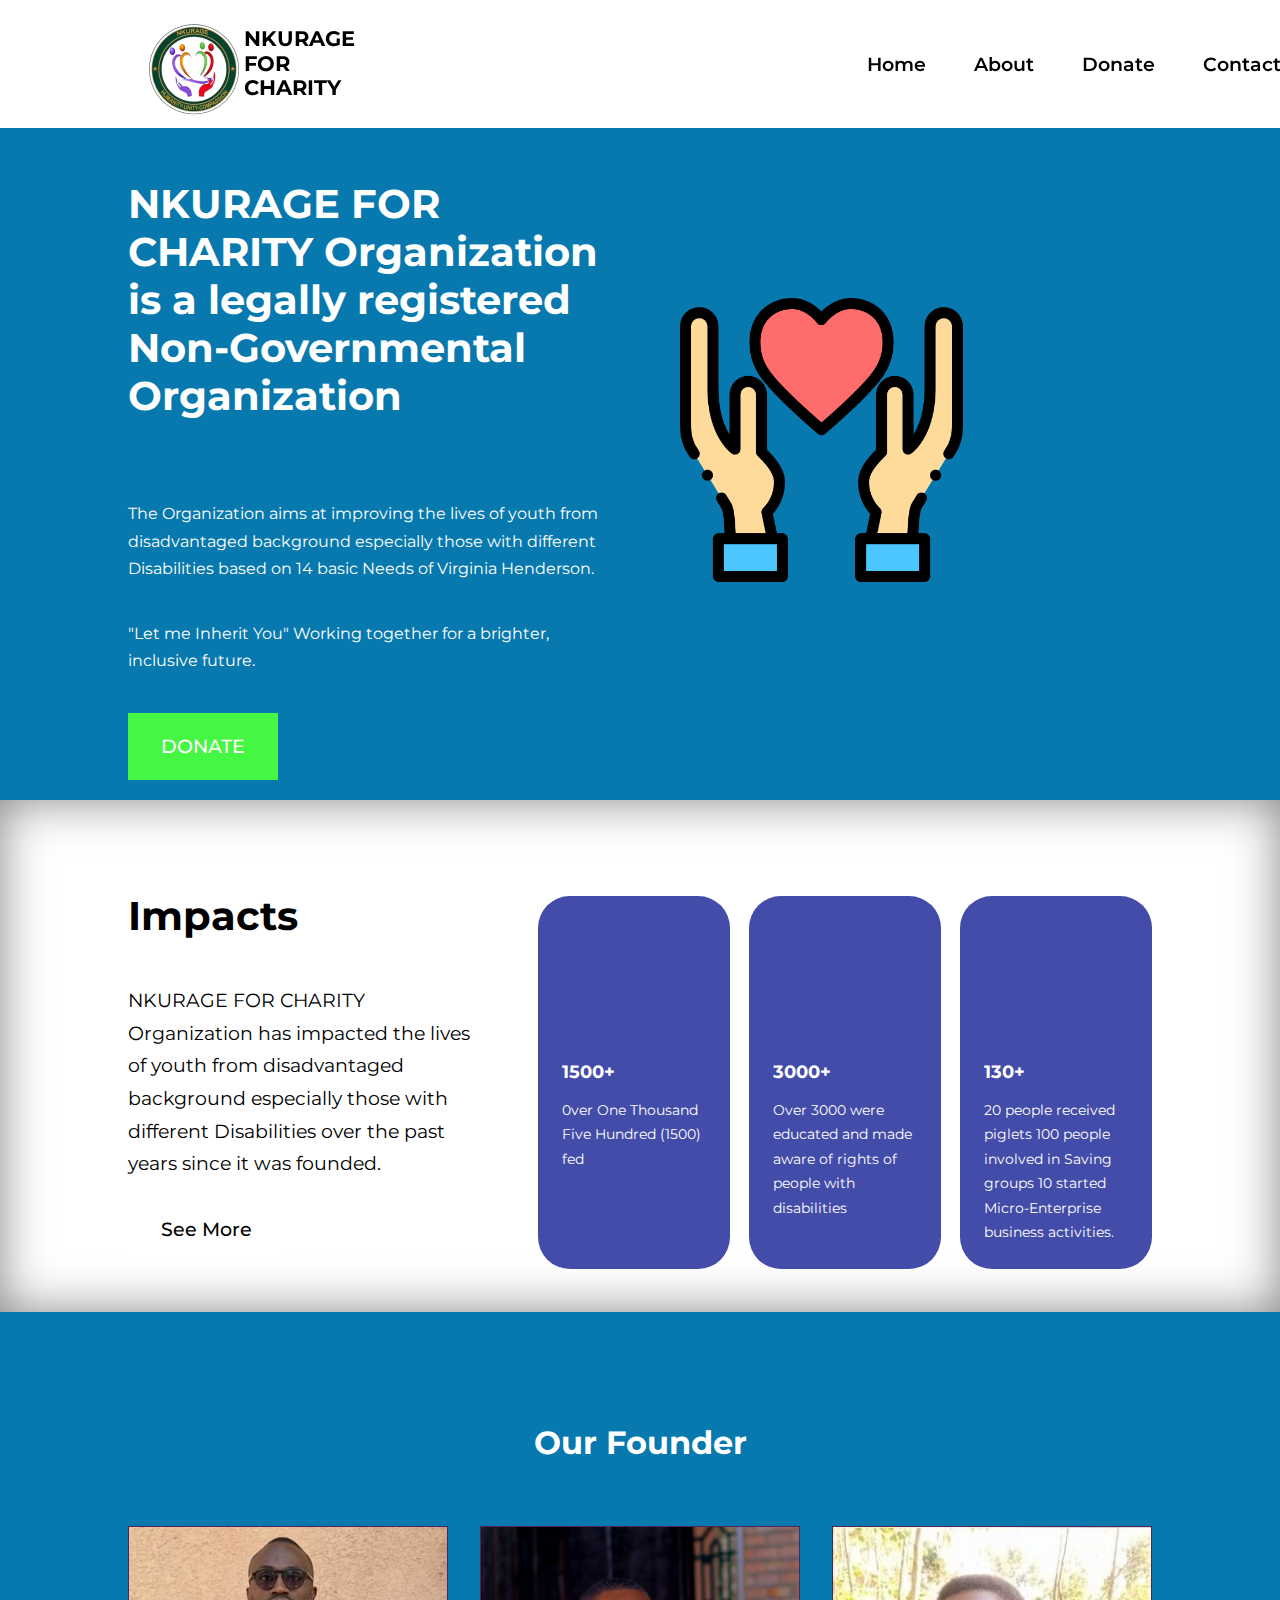
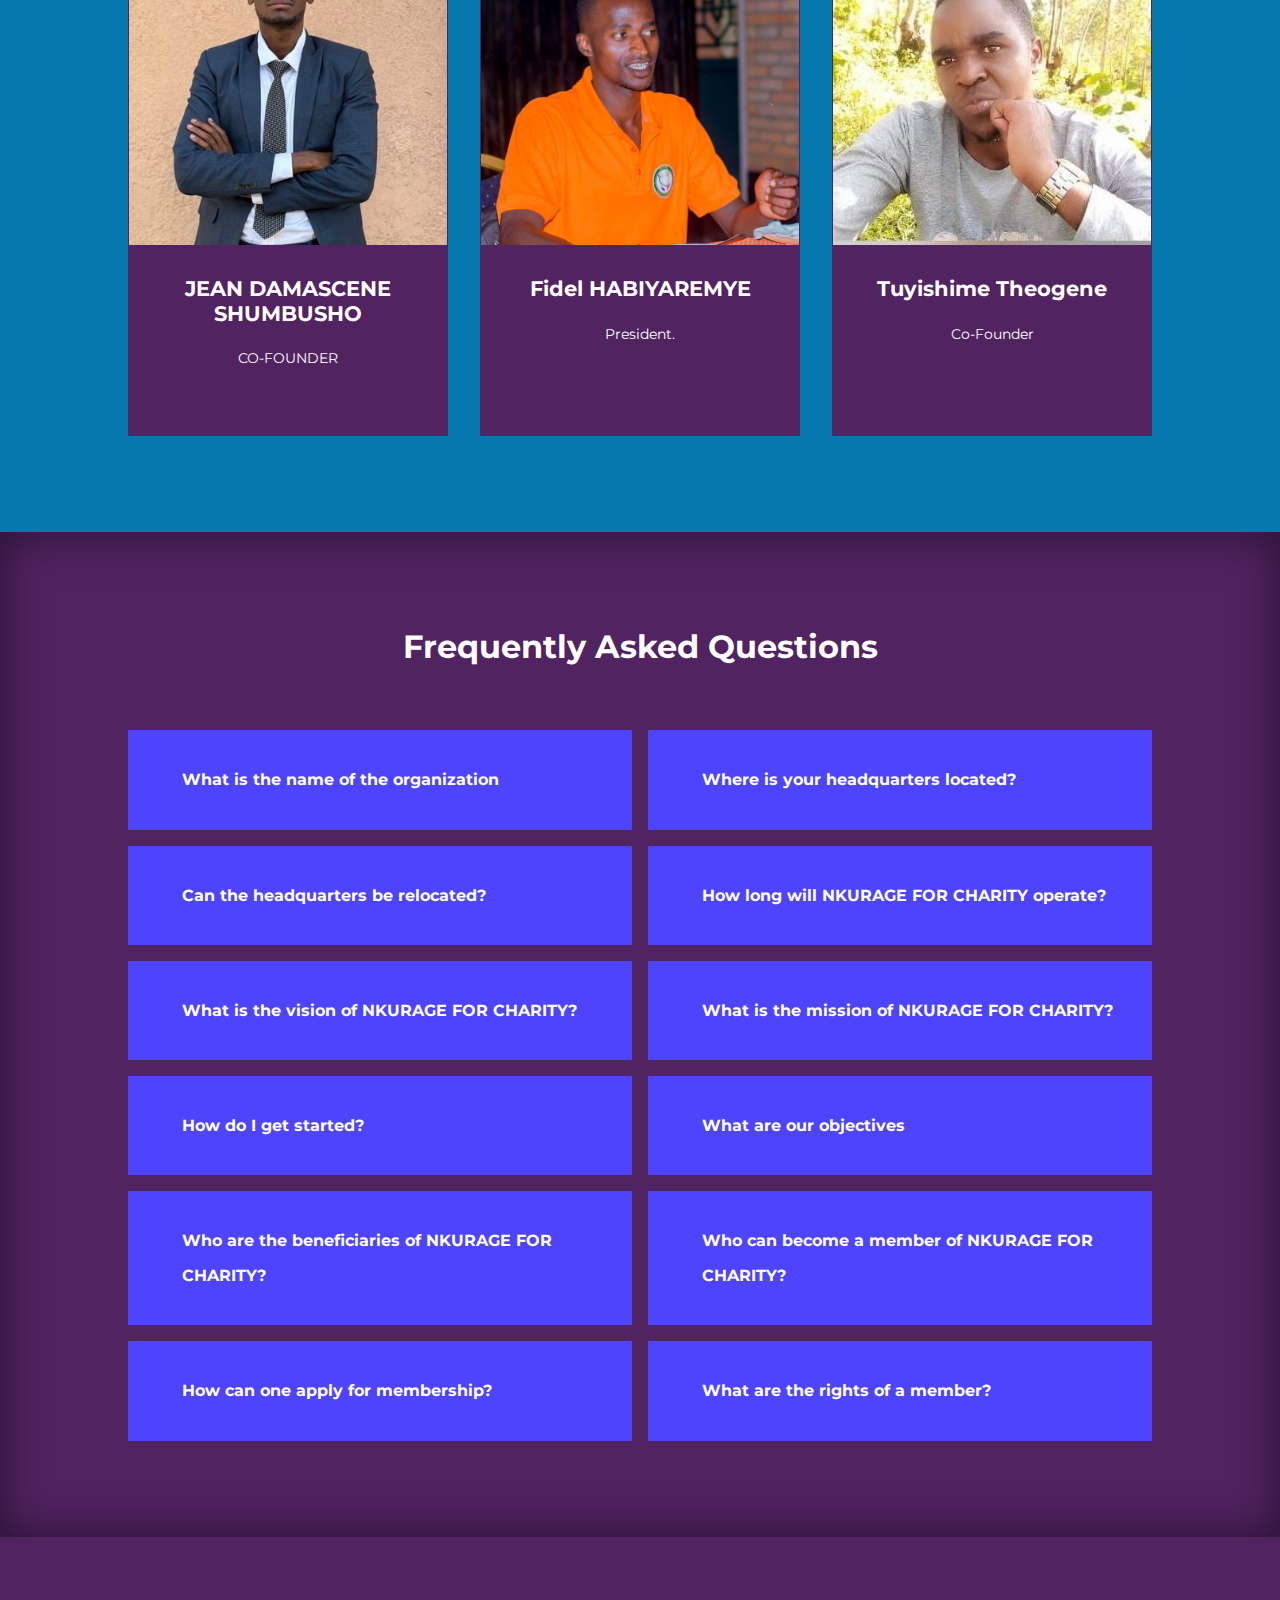
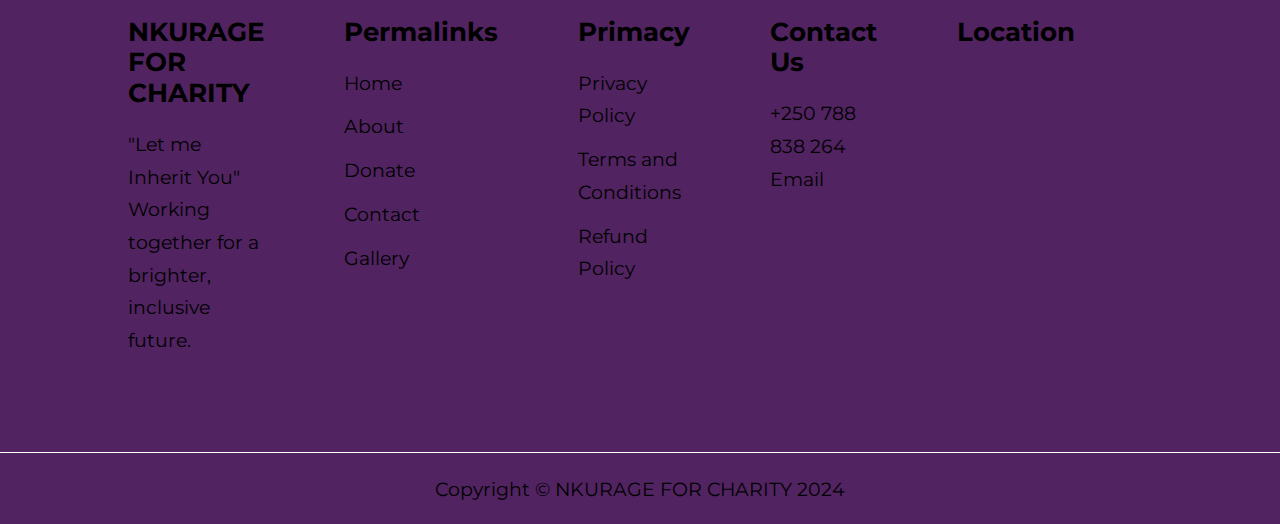
==== commit 8ae93606: "Update index.html" ====
--- a/index.html
+++ b/index.html
@@ -197,7 +197,7 @@
                     <i class="uil uil-plus"></i>
                 </div>
                 <div class="question__answer">
-                    <h4>Where is the headquarters of NKURAGE FOR CHARITY located?</h4>
+                    <h4>Where is your headquarters located?</h4>
                     <p>
                         The headquarters is located in Gitwa Cell, Tumba Sector, Huye District, 
                         Southern Province.
--- a/style.css
+++ b/style.css
@@ -235,7 +235,7 @@
 
 .category {
     background: var(--color-bg2);
-    padding: 2rem;
+    padding: 1.5rem;
     border-radius: 2rem;
     transition: var(--transition)
 }
@@ -254,12 +254,12 @@
 
 .category h5 {
     margin: 2rem 0 1rem;
-    font-size: 1.2rem;
+    font-size: 1.1rem;
     
 }
 
 .category p {
-    font-size: 1rem;
+    font-size: 0.9rem;
 }
 
 
@@ -1340,4 +1340,4 @@
     .gallery_container {
         grid-template-columns:  1fr 1fr;
     }
-}+}
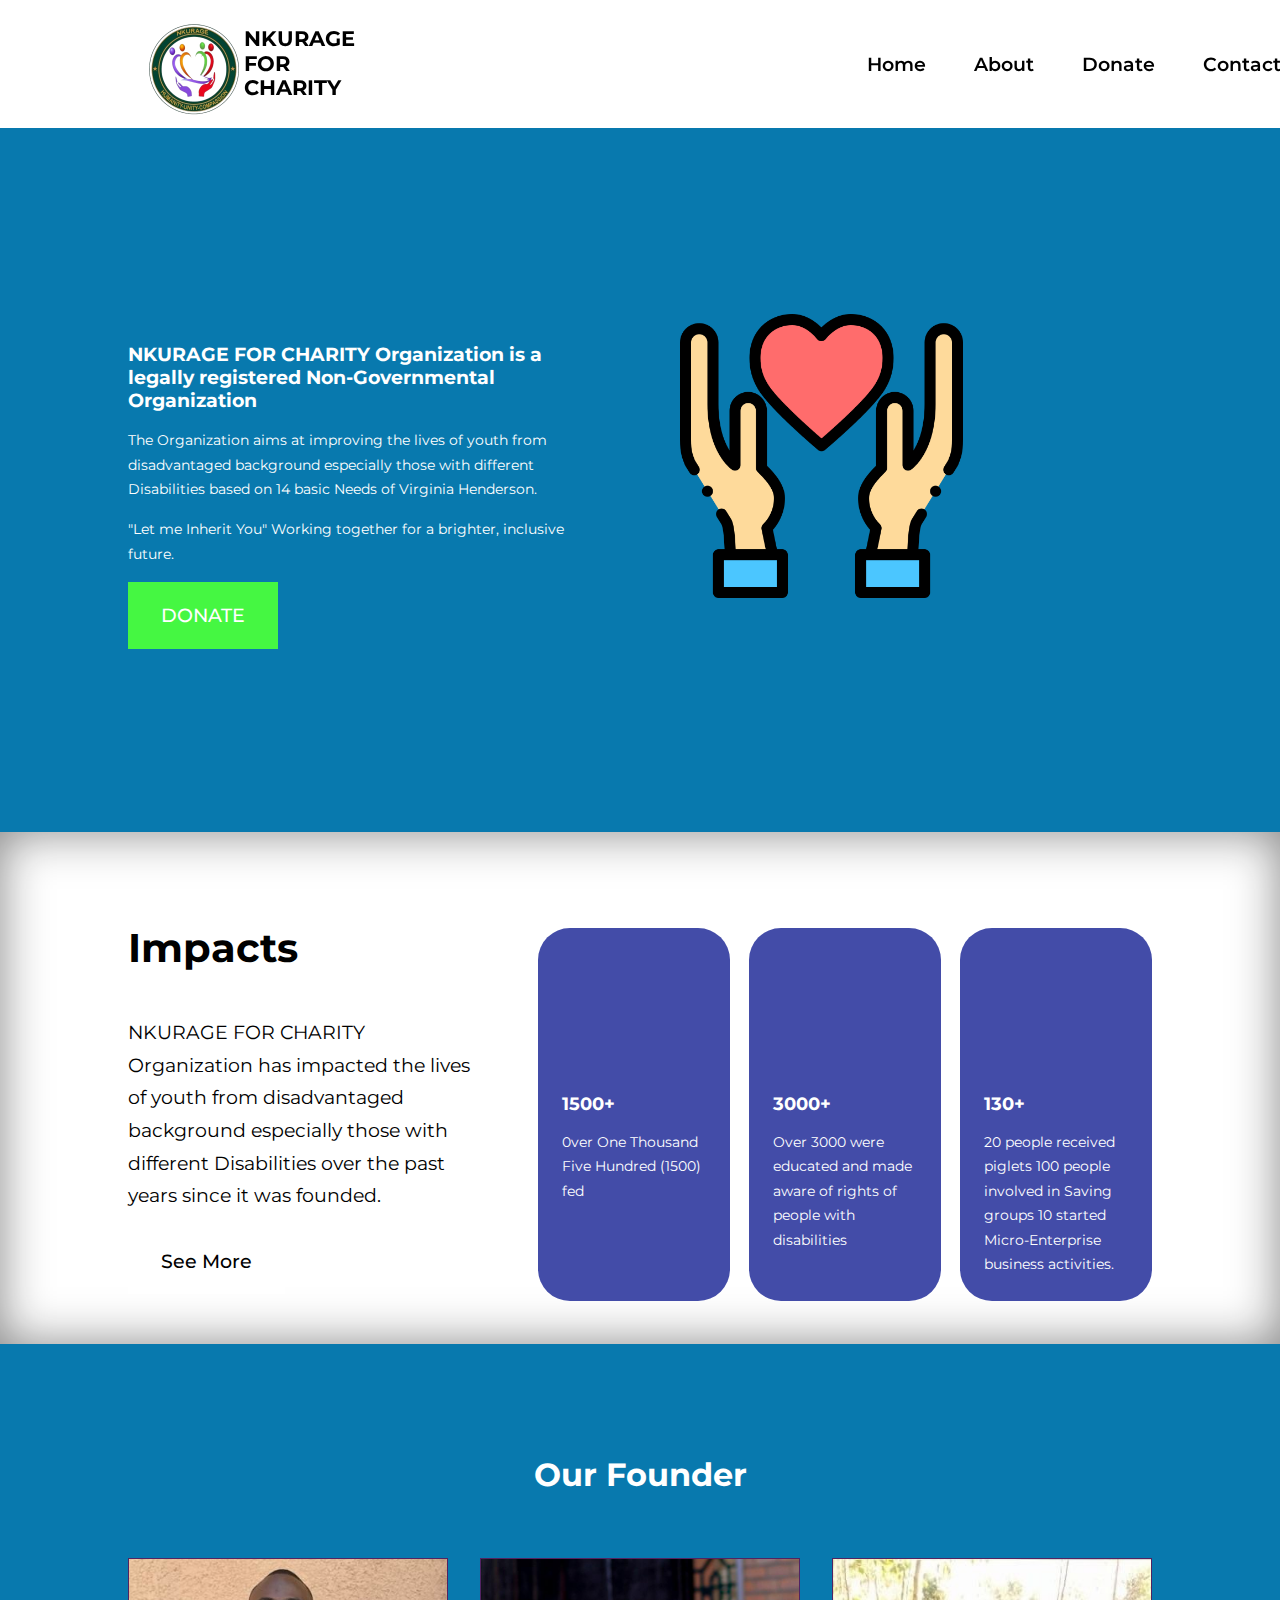
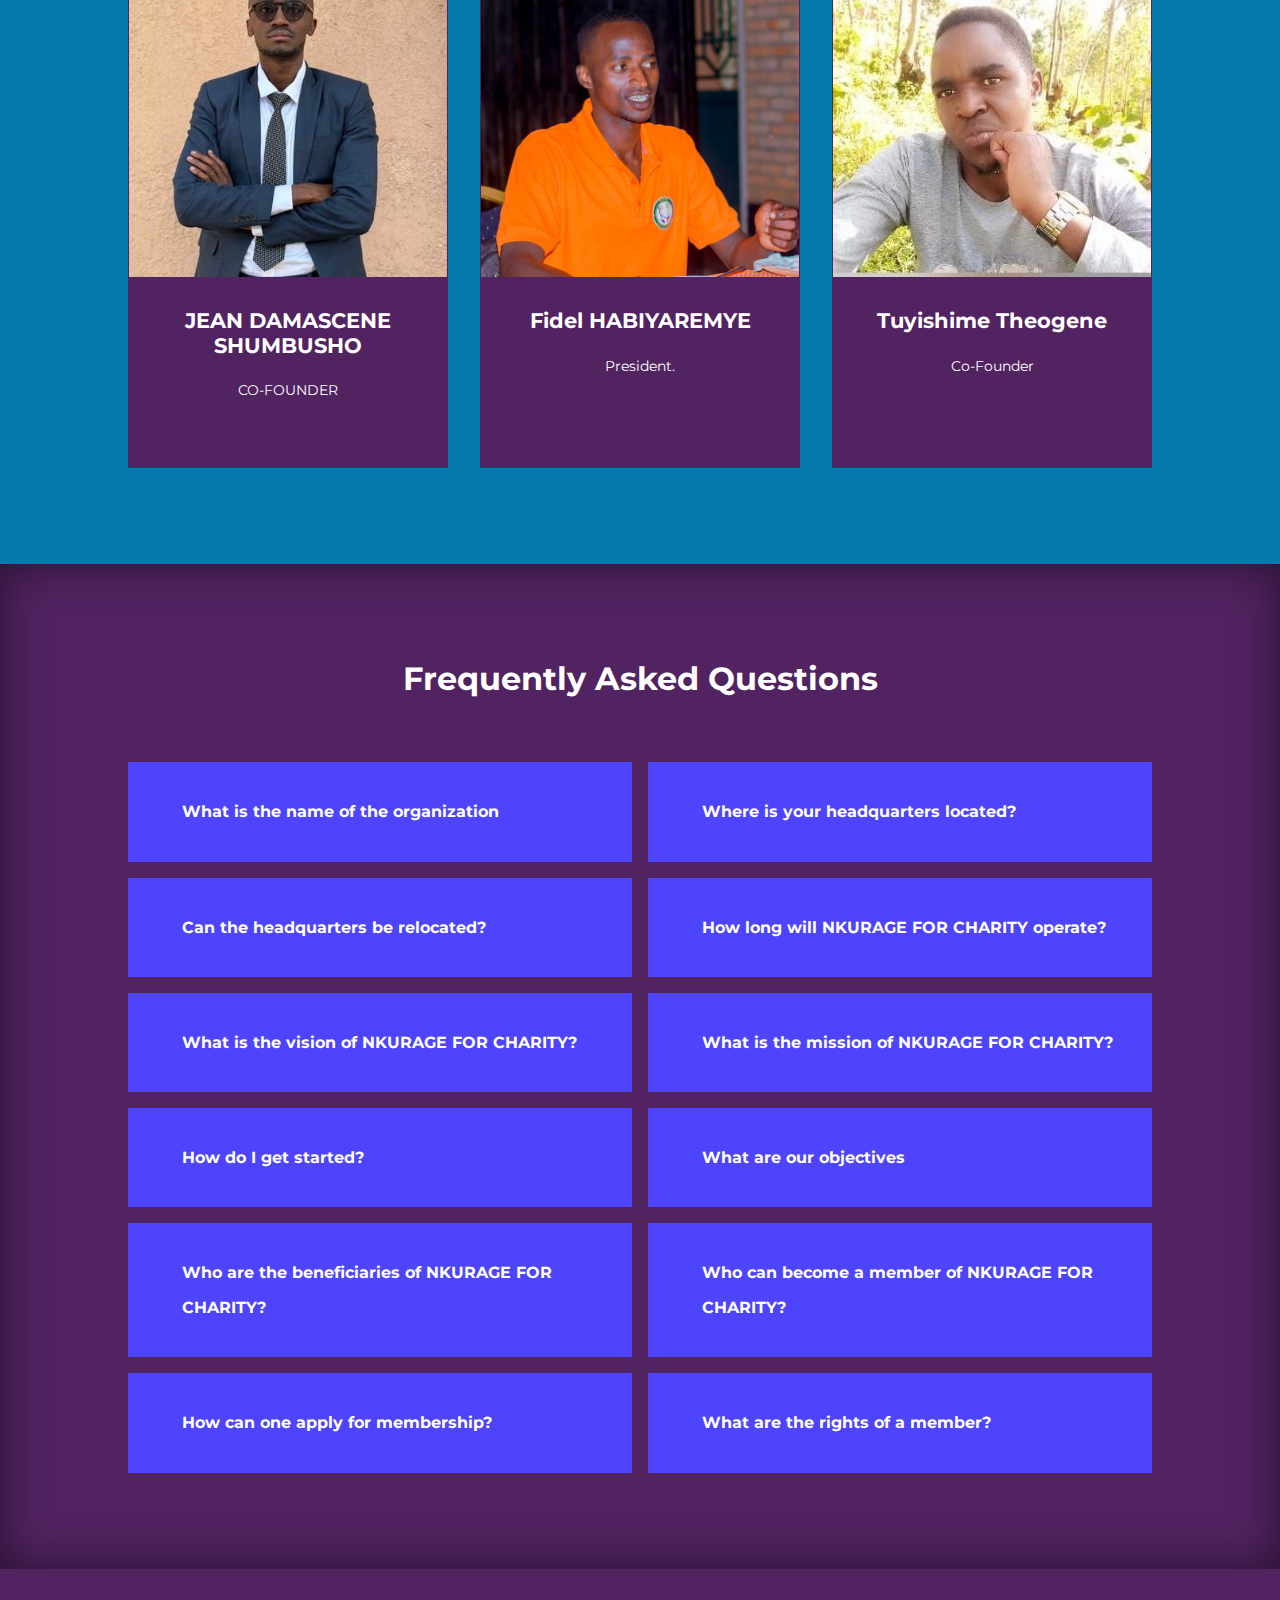
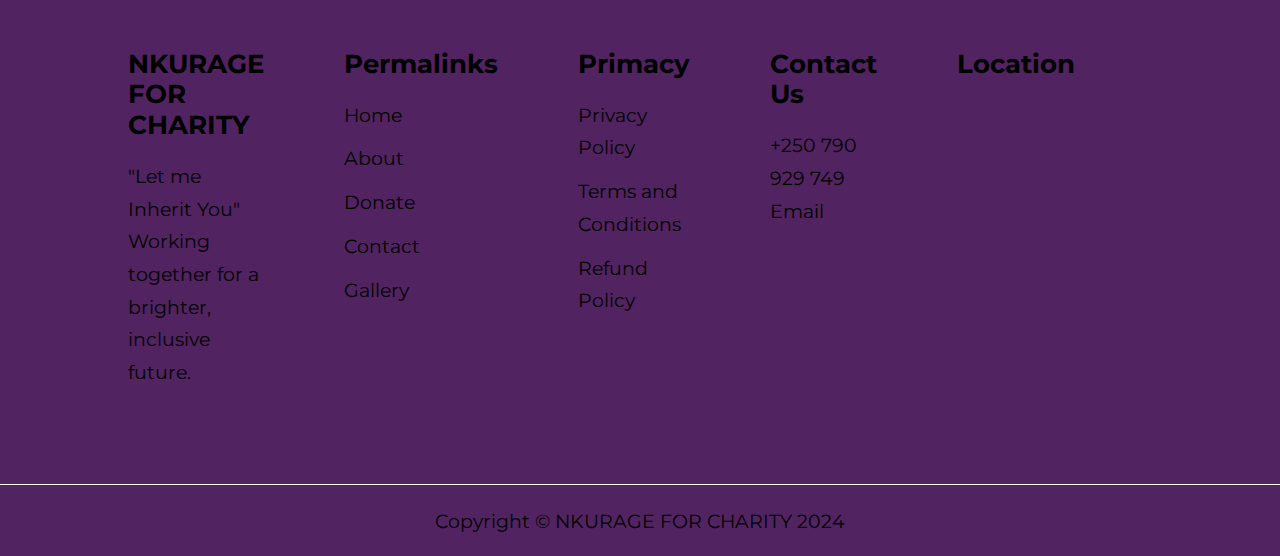
==== commit 662a51b9: "Update index.html" ====
--- a/index.html
+++ b/index.html
@@ -253,23 +253,21 @@
                 <div class="question__answer">
                     <h4>What is the mission of NKURAGE FOR CHARITY?</h4>
                     <p>
-                        Visit the home page of our Website
-                        and click the "Get Started" button
-                        and enroll in different courses.
-                    </p>
-                </div>
-            </article>
-
-            <article class="faq">
-                <div class="faq__icon">
-                    <i class="uil uil-plus"></i>
-                </div>
-                <div class="question__answer">
-                    <h4>How do I get started?</h4>
-                    <p>
                         The mission is to provide constructive empowerment for sustainable development 
                         projects related to the rights of children, especially those with disabilities, 
                         to change their lives.
+                    </p>
+                </div>
+            </article>
+
+            <article class="faq">
+                <div class="faq__icon">
+                    <i class="uil uil-plus"></i>
+                </div>
+                <div class="question__answer">
+                    <h4>How do I get started?</h4>
+                    <p>
+                        Visit the contact page of our Website to get started.
                     </p>
                 </div>
             </article>
@@ -376,7 +374,7 @@
             <div class="footer__4">
                 <h4>Contact Us</h4>
                 <div>
-                    <p>+250 788 838 264</p>
+                    <p>+250 790 929 749</p>
                     <a href="mailto:fnkurage.org@gmail.com">Email</a> 
                 </div>
                 <ul class="footer__socials">
--- a/style.css
+++ b/style.css
@@ -170,10 +170,12 @@
     top: 5rem;
     overflow: hidden;
     height: 80vh;
-    margin-bottom: 5rem;
+    margin-bottom: 7rem;
 }
 
 .header__container {
+    margin-top: 1rem;
+    margin-button: 3rem;
     display: grid;
     grid-template-columns: 1fr 1fr;
     align-items: center;
@@ -183,12 +185,16 @@
 .header__left {
     margin-top: 5rem;
 }
+
+
 .header__left p {
-    margin: 1rem 0 2.4rem;
+    margin: 1rem 0 1rem;
+    font-size: 0.9rem;
 }
 
 .header__left h1 {
-    margin-bottom: 5rem;
+    margin-bottom: 1rem;
+    font-size: 1.2rem;
 }
 
 .header__right-img img {
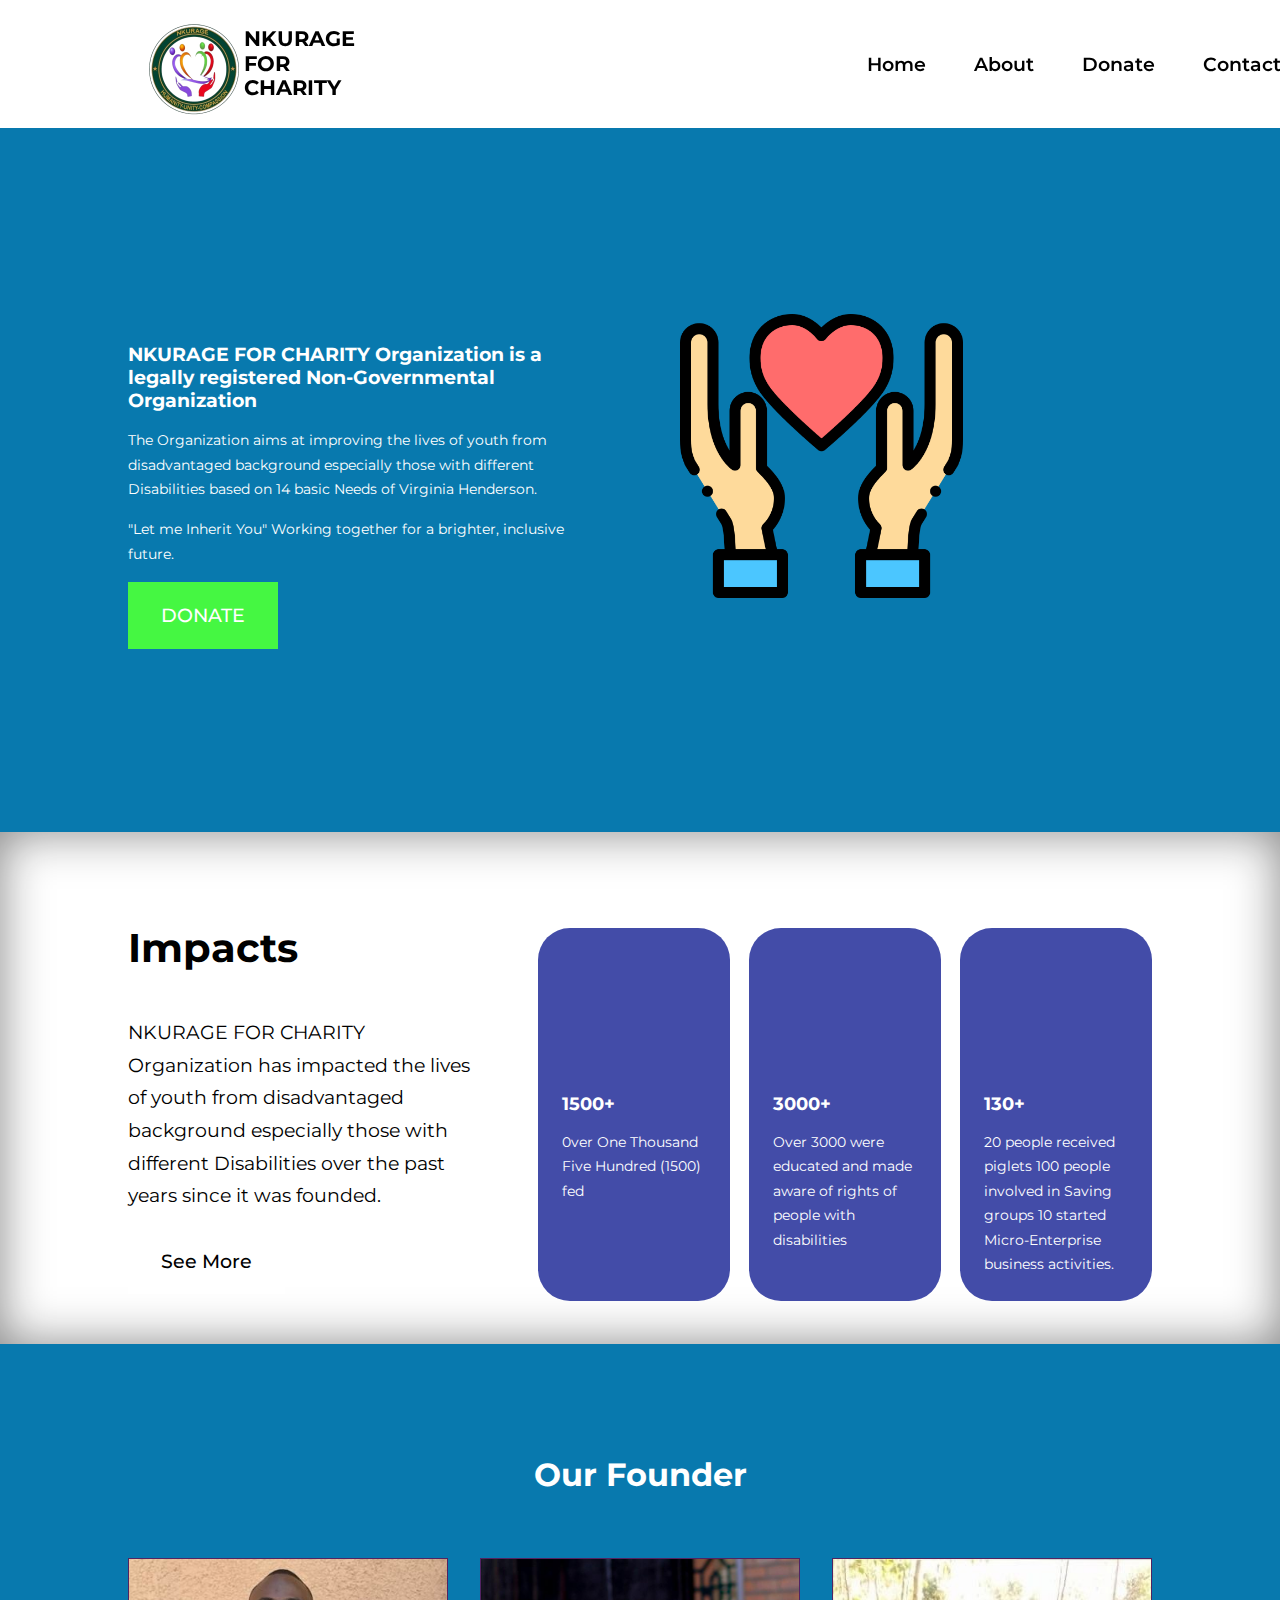
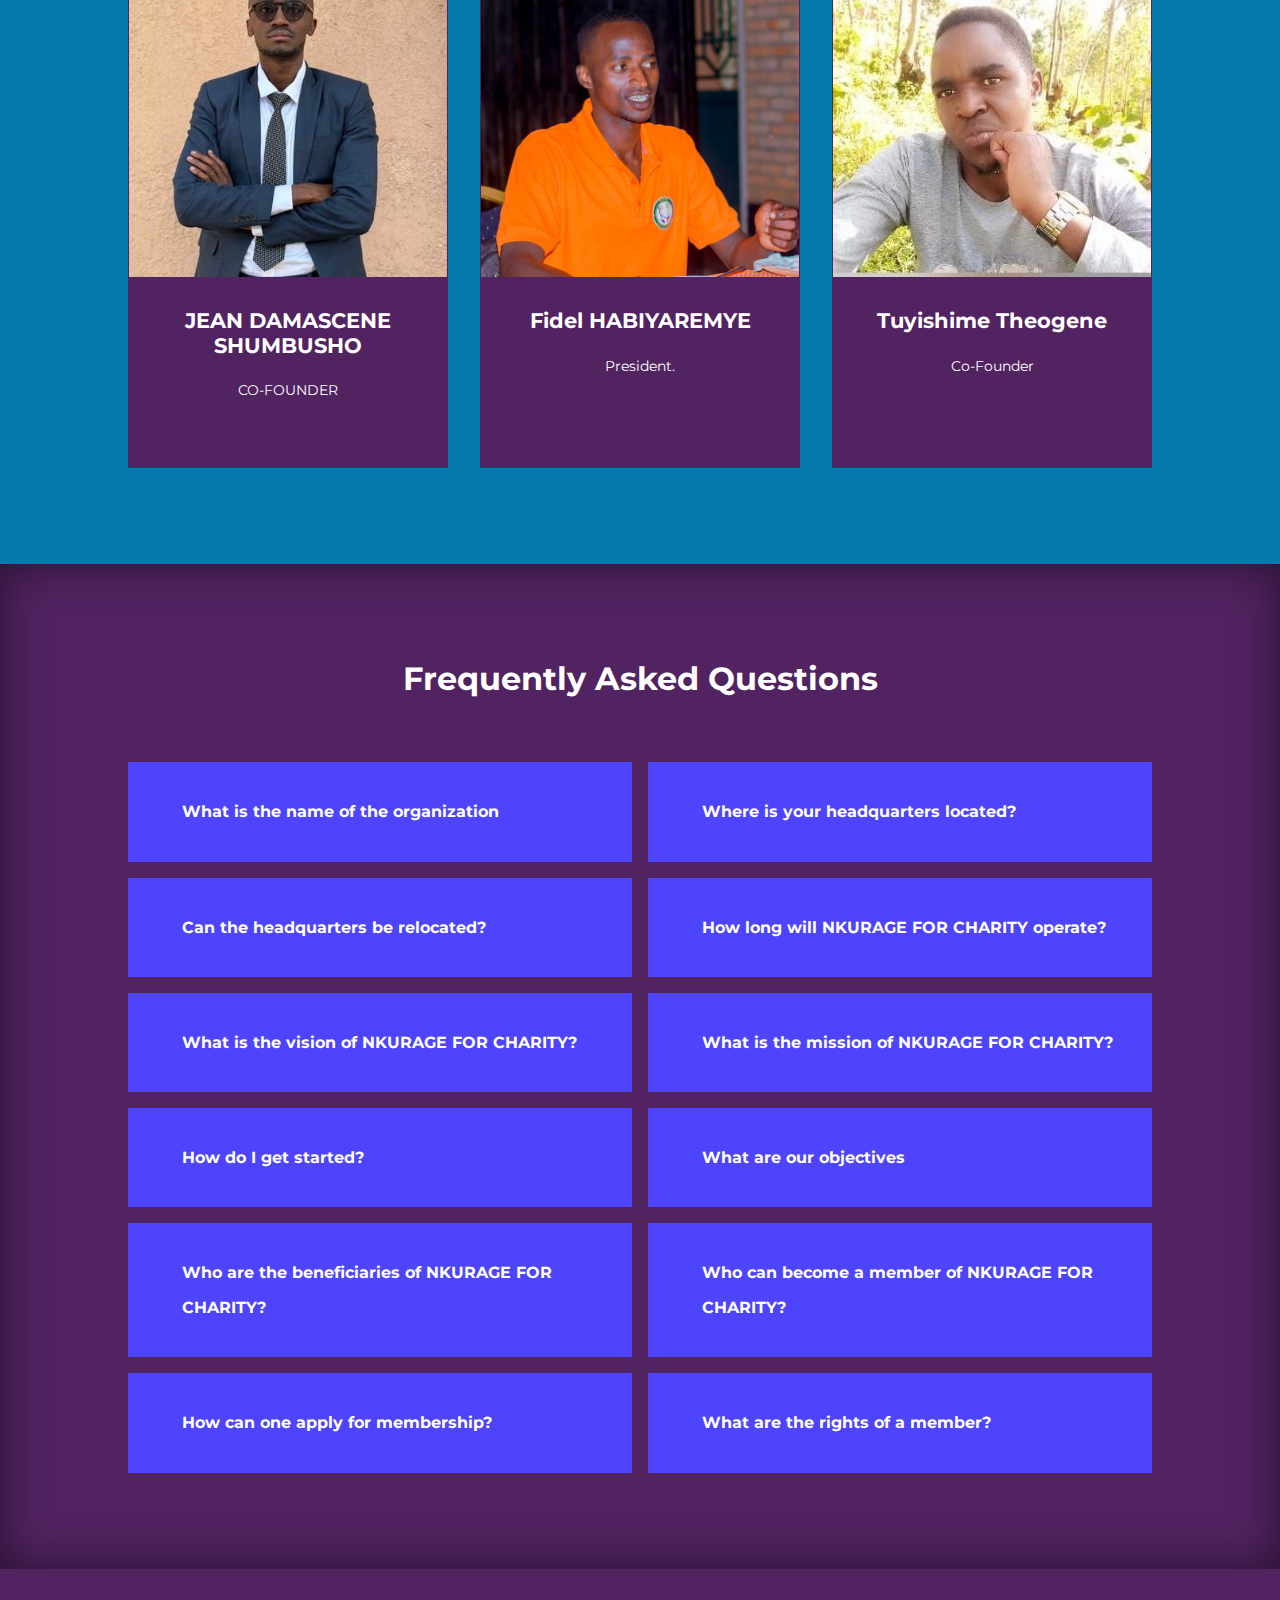
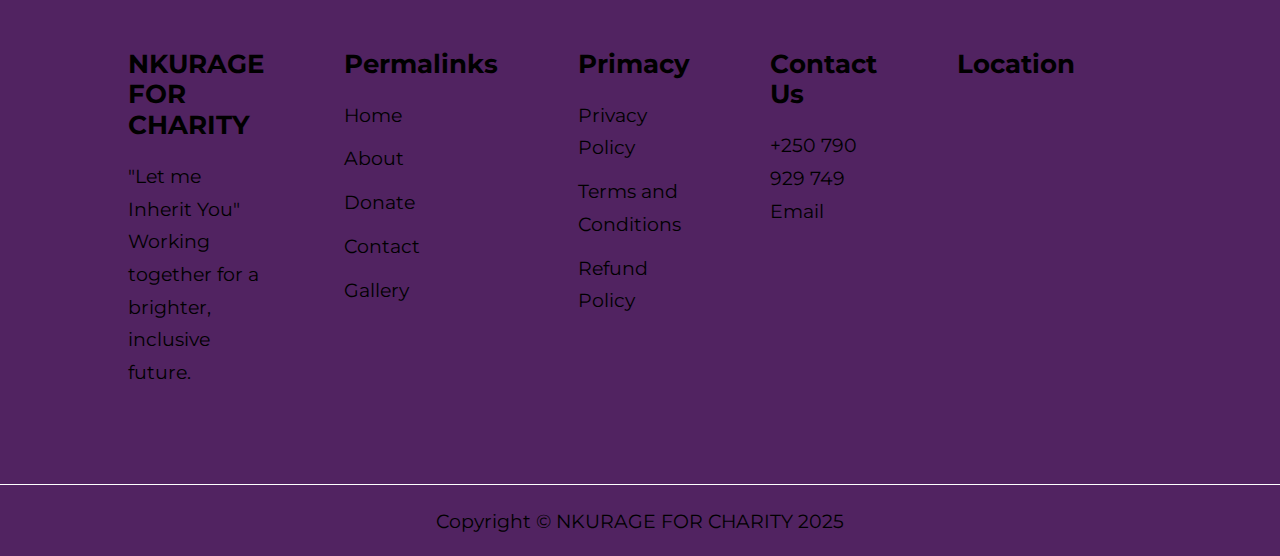
==== commit ab2a81fa: "Update index.html" ====
--- a/index.html
+++ b/index.html
@@ -400,7 +400,7 @@
         </div>
 
         <div class="footer__copyright">
-            <small>Copyright &copy; NKURAGE FOR CHARITY 2024</small>
+            <small>Copyright &copy; NKURAGE FOR CHARITY 2025</small>
         </div>
 
     </footer>
